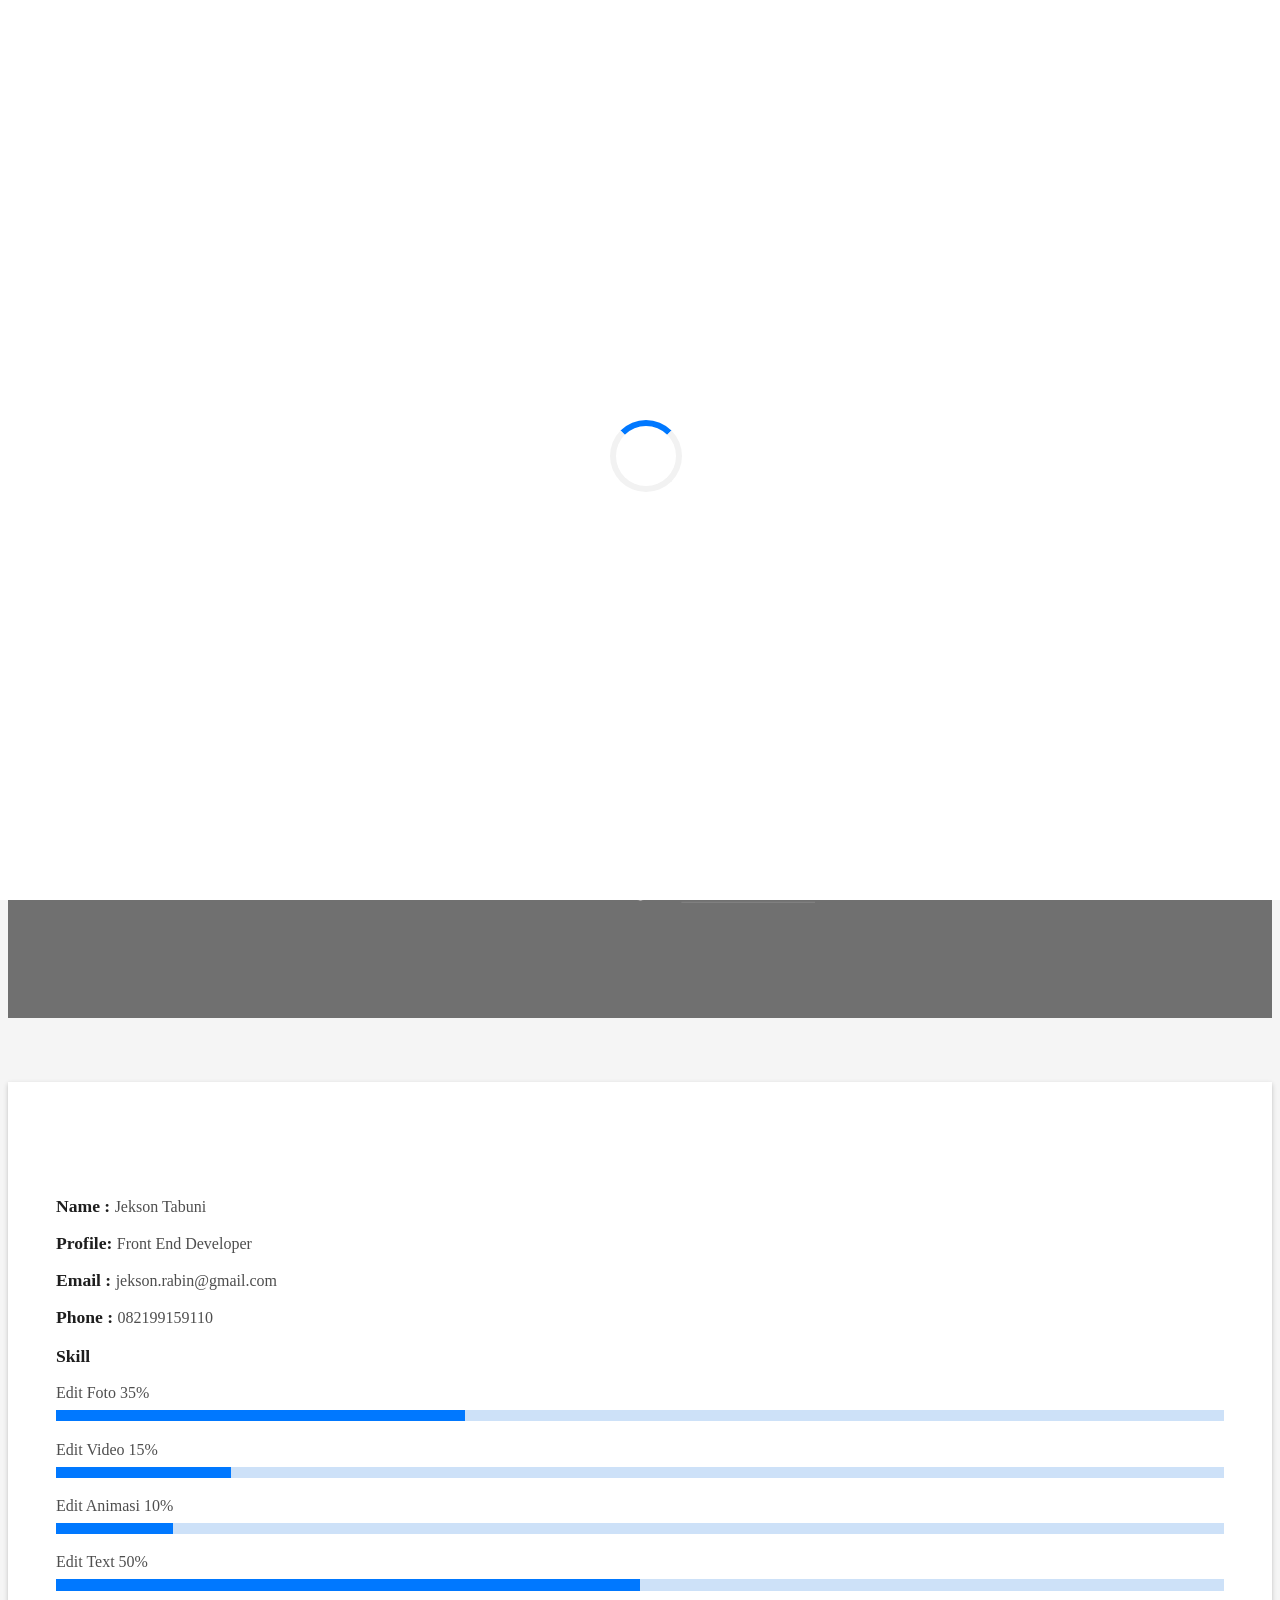
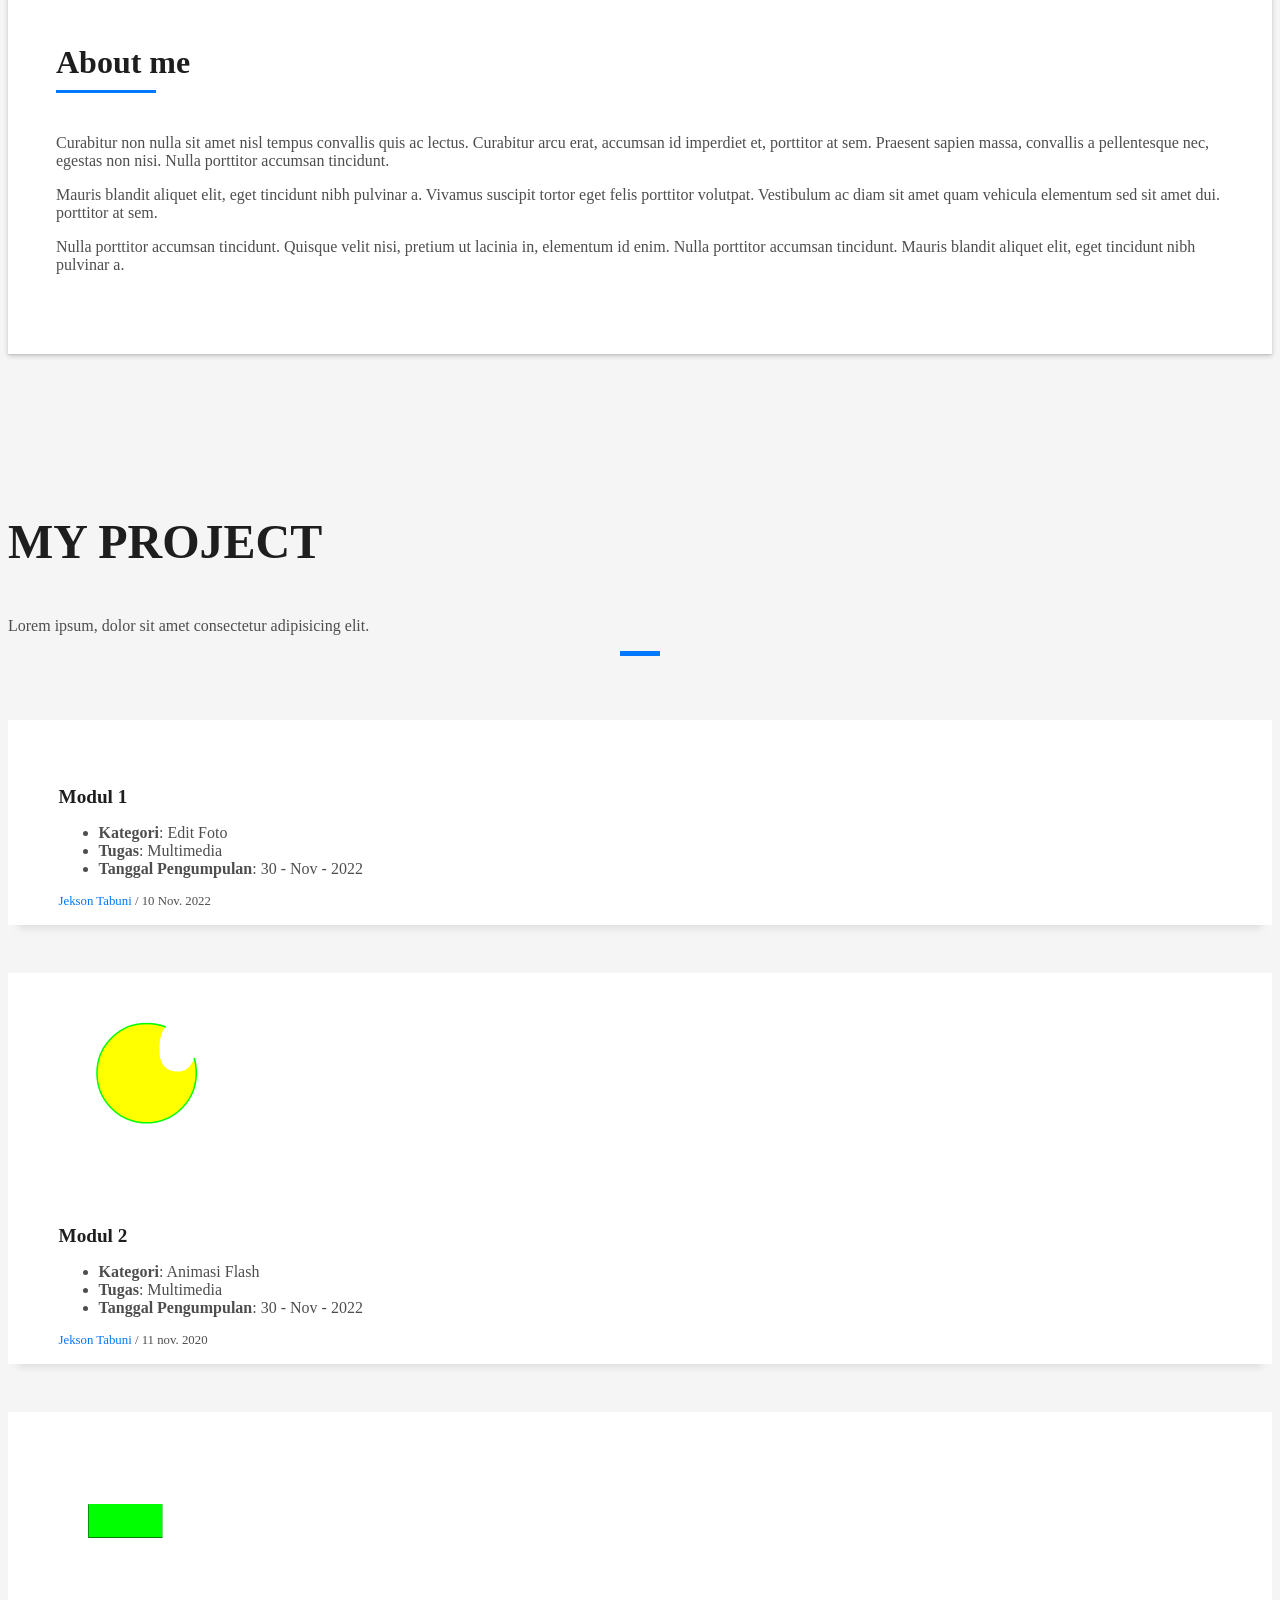
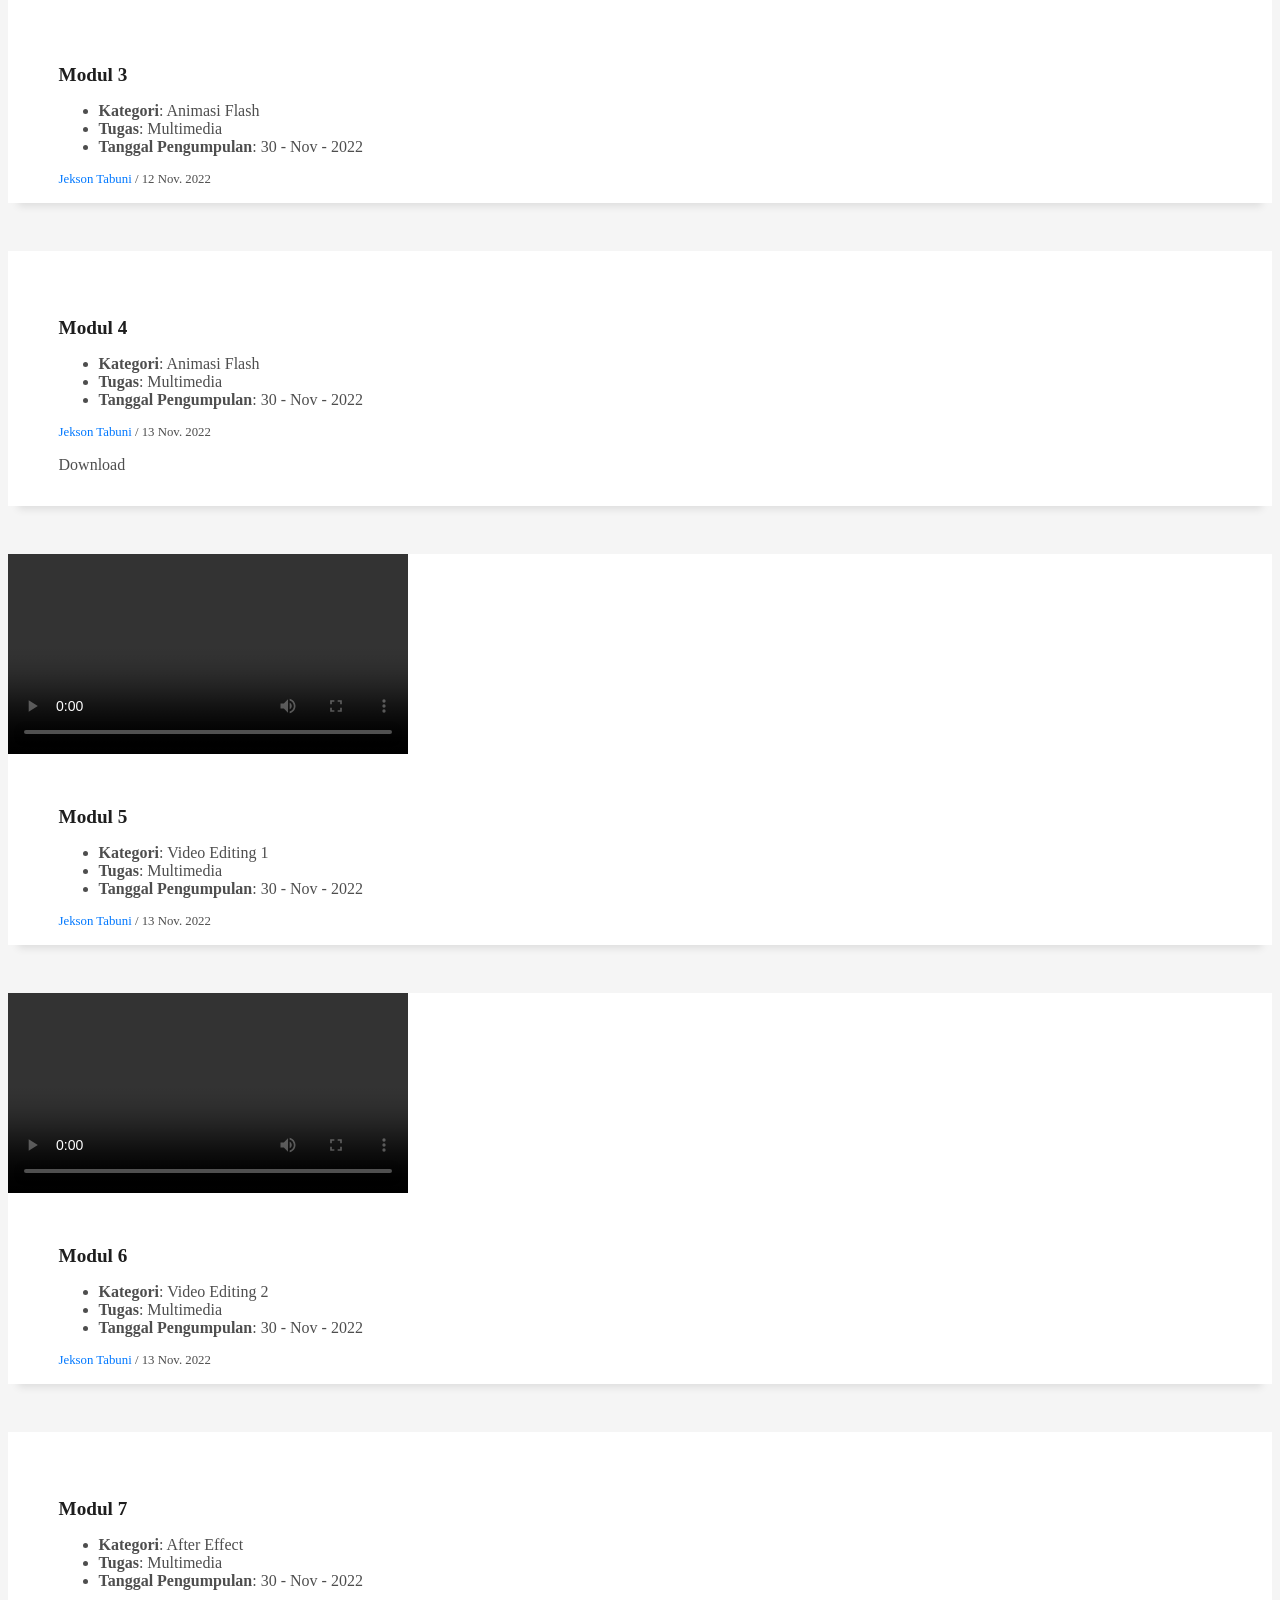
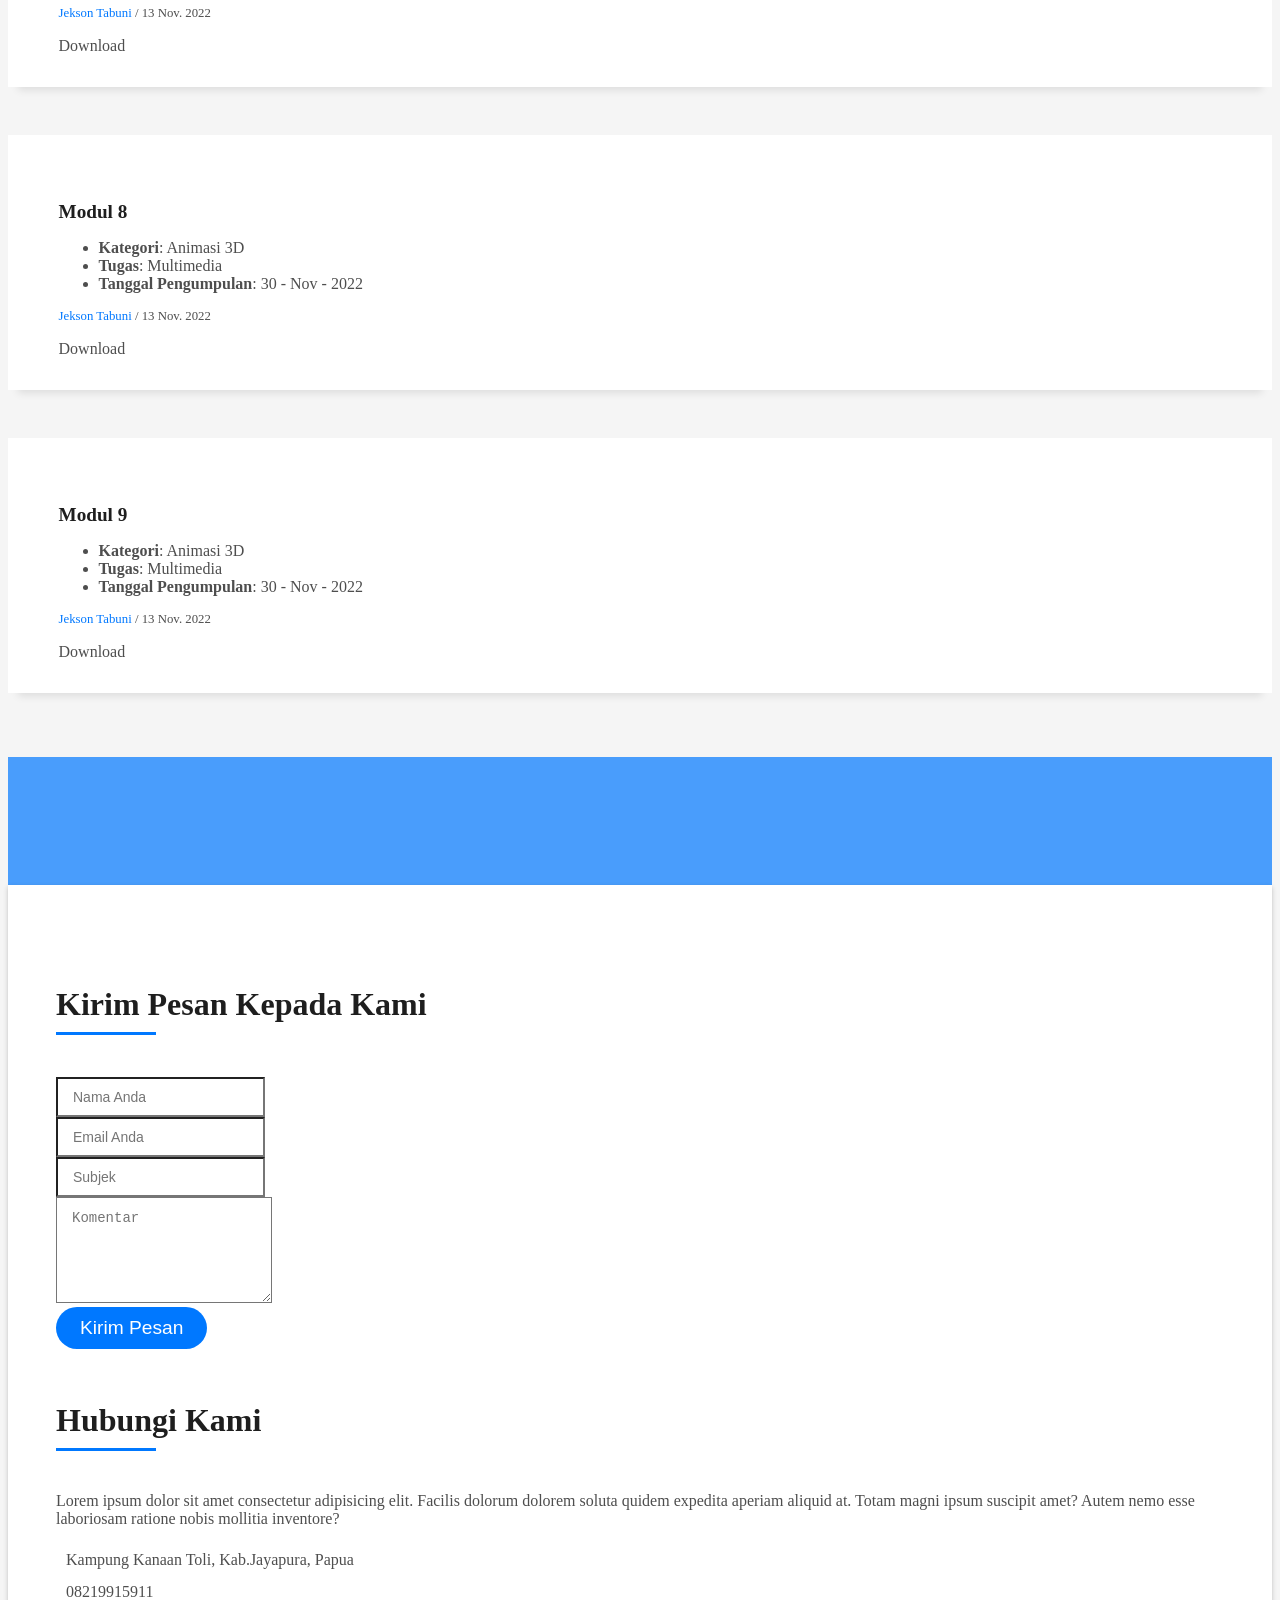
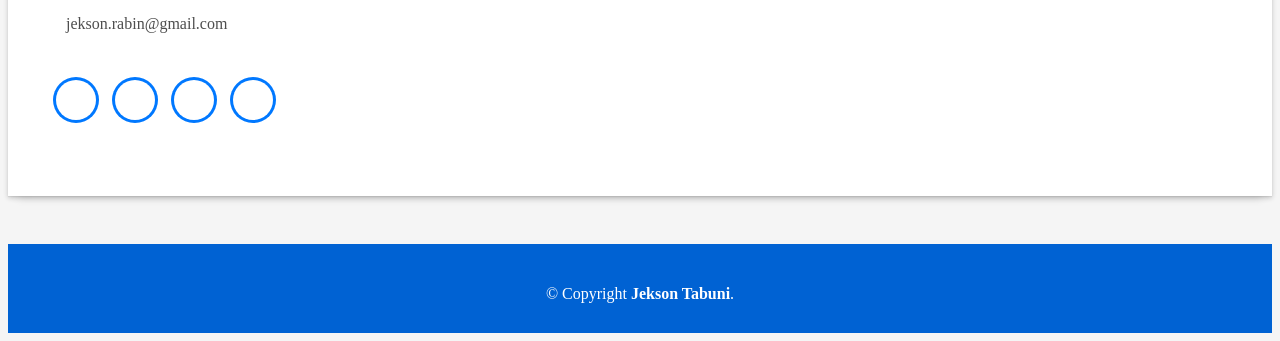
==== index.html @ 36b80992 "Add files via upload" ====
<!DOCTYPE html>
<html lang="en">

<head>
    <meta charset="utf-8">
    <meta content="width=device-width, initial-scale=1.0" name="viewport">

    <title>Jek Portfolio</title>
    <meta content="" name="description">
    <meta content="" name="keywords">

    <!-- Favicons -->
    <link href="assets/img/sa.jpg" rel="icon">
    <link href="assets/img/apple-touch-icon.png" rel="apple-touch-icon">

    <!-- Vendor CSS Files -->
    <link href="assets/vendor/bootstrap/css/bootstrap.min.css" rel="stylesheet">
    <link href="assets/vendor/bootstrap-icons/bootstrap-icons.css" rel="stylesheet">
    <link href="assets/vendor/glightbox/css/glightbox.min.css" rel="stylesheet">
    <link href="assets/vendor/swiper/swiper-bundle.min.css" rel="stylesheet">

    <!-- Template Main CSS File -->
    <link href="assets/css/style.css" rel="stylesheet">

</head>

<body>

    <!-- ======= Header ======= -->
    <header id="header" class="fixed-top">
        <div class="container d-flex align-items-center justify-content-between">

            <h1 class="logo">
                <a href="index.html"><b>Jekson Tabuni</b></a>
            </h1>

            <nav id="navbar" class="navbar">
                <ul>
                    <li><a class="nav-link scrollto active" href="#hero">Home</a></li>
                    <li><a class="nav-link scrollto" href="#about">About</a></li>
                    <!-- <li><a class="nav-link scrollto" href="#services">Services</a></li> -->
                    <li><a class="nav-link scrollto " href="#work">My Project</a></li>
                    <!-- <li><a class="nav-link scrollto " href="#blog">Blog</a></li> -->
                    <li><a class="nav-link scrollto" href="#contact">Contact</a></li>
                </ul>
                <i class="bi bi-list mobile-nav-toggle"></i>
            </nav>
            <!-- .navbar -->

        </div>
    </header>
    <!-- ======= Hero Section ======= -->
    <div id="hero" class="hero route bg-image" style="background-image: url(assets/img/profil.jpg)">
        <div class="overlay-itro"></div>
        <div class="hero-content display-table">
            <div class="table-cell">
                <div class="container">
                    <div class="row">
                        <!-- <div class="grid text-center"> -->
                        <div class="col">
                            <h5 class="hero-title mb-4">I'm Jekson Tabuni</h5>
                            <p class="hero-subtitle"><span class="typed" data-typed-items="Web Developer, USTJ Student, Informatics Engineering, Freelancer"></span></p>
                        </div>
                        <div class="col">
                            <img src="assets/img/a.png" width="350px" height="350px" class="img-fluid" />
                        </div>
                    </div>
                </div>
            </div>
        </div>
    </div>
    </div>
    <!-- End Hero Section -->

    <main id="main">

        <!-- ======= About Section ======= -->
        <section id="about" class="about-mf sect-pt4 route">
            <div class="container">
                <div class="row">
                    <div class="col-sm-12">
                        <div class="box-shadow-full">
                            <div class="row">
                                <div class="col-md-6">
                                    <div class="row">
                                        <div class="col-sm-6 col-md-5">
                                            <div class="about-img">
                                                <img src="assets/img/sah .jpg" class="img-fluid rounded b-shadow-a" alt="">
                                            </div>
                                        </div>
                                        <div class="col-sm-6 col-md-7">
                                            <div class="about-info">
                                                <p><span class="title-s">Name   : </span> <span>Jekson Tabuni</span></p>
                                                <p><span class="title-s">Profile: </span> <span>Front End Developer</span></p>
                                                <p><span class="title-s">Email  : </span> <span>jekson.rabin@gmail.com</span></p>
                                                <p><span class="title-s">Phone  : </span> <span>082199159110</span></p>
                                            </div>
                                        </div>
                                    </div>
                                    <div class="skill-mf">
                                        <p class="title-s">Skill</p>
                                        <span>Edit Foto</span> <span class="pull-right">35%</span>
                                        <div class="progress">
                                            <div class="progress-bar" role="progressbar" style="width: 35%;" aria-valuenow="35" aria-valuemin="0" aria-valuemax="100"></div>
                                        </div>
                                        <span>Edit Video</span> <span class="pull-right">15%</span>
                                        <div class="progress">
                                            <div class="progress-bar" role="progressbar" style="width: 15%" aria-valuenow="15" aria-valuemin="0" aria-valuemax="100"></div>
                                        </div>
                                        <span>Edit Animasi</span> <span class="pull-right">10%</span>
                                        <div class="progress">
                                            <div class="progress-bar" role="progressbar" style="width: 10%" aria-valuenow="10" aria-valuemin="0" aria-valuemax="100"></div>
                                        </div>
                                        <span>Edit Text</span> <span class="pull-right">50%</span>
                                        <div class="progress">
                                            <div class="progress-bar" role="progressbar" style="width: 50%" aria-valuenow="50" aria-valuemin="0" aria-valuemax="100"></div>
                                        </div>
                                    </div>
                                </div>
                                <div class="col-md-6">
                                    <div class="about-me pt-4 pt-md-0">
                                        <div class="title-box-2">
                                            <h5 class="title-left">
                                                About me
                                            </h5>
                                        </div>
                                        <p class="lead">
                                            Curabitur non nulla sit amet nisl tempus convallis quis ac lectus. Curabitur arcu erat, accumsan id imperdiet et, porttitor at sem. Praesent sapien massa, convallis a pellentesque nec, egestas non nisi. Nulla porttitor accumsan tincidunt.
                                        </p>
                                        <p class="lead">
                                            Mauris blandit aliquet elit, eget tincidunt nibh pulvinar a. Vivamus suscipit tortor eget felis porttitor volutpat. Vestibulum ac diam sit amet quam vehicula elementum sed sit amet dui. porttitor at sem.
                                        </p>
                                        <p class="lead">
                                            Nulla porttitor accumsan tincidunt. Quisque velit nisi, pretium ut lacinia in, elementum id enim. Nulla porttitor accumsan tincidunt. Mauris blandit aliquet elit, eget tincidunt nibh pulvinar a.
                                        </p>
                                    </div>
                                </div>
                            </div>
                        </div>
                    </div>
                </div>
            </div>
        </section>
        <!-- End About Section -->

        <!-- ======= My Project ======= -->
        <section id="work" class="portfolio-mf sect-pt4 route">
            <div class="container">
                <div class="row">
                    <div class="col-sm-12">
                        <div class="title-box text-center">
                            <h3 class="title-a">
                                My Project
                            </h3>
                            <p class="subtitle-a">
                                Lorem ipsum, dolor sit amet consectetur adipisicing elit.
                            </p>
                            <div class="line-mf"></div>
                        </div>
                    </div>
                </div>
                <div class="row">

                    <!-- Modul 1 -->
                    <div class="col-md-4">
                        <div class="work-box">
                            <a href="assets/img/Modul1c.jpg" data-gallery="portfolioGallery" class="portfolio-lightbox">
                                <div class="work-img">
                                    <img src="assets/img/Modul1c.jpg" alt="" class="img-fluid" style="height: 200px;">
                                </div>
                            </a>
                            <div class="work-content">
                                <div class="row">
                                    <div class="col-sm-8">
                                        <h2 class="w-title">Modul 1</h2>
                                        <ul>
                                            <li><strong>Kategori</strong>: Edit Foto</li>
                                            <li><strong>Tugas</strong>: Multimedia</li>
                                            <li><strong>Tanggal Pengumpulan</strong>: 30 - Nov - 2022</li>
                                        </ul>
                                        <div class="w-more">
                                            <span class="w-ctegory">Jekson Tabuni</span> / <span class="w-date">10 Nov. 2022</span>
                                        </div>
                                    </div>
                                    <div class="col-sm-4">
                                        <div class="w-like">
                                            <a href="Modul1.html"> <span class="bi bi-plus-circle"></span></a>
                                        </div>
                                    </div>
                                </div>
                            </div>
                        </div>
                    </div>
                    <!-- Modul 2 -->
                    <div class="col-md-4">
                        <div class="work-box">
                            <a href="assets/img/2.1.gif" data-gallery="portfolioGallery" class="portfolio-lightbox">
                                <div class="work-img">
                                    <img src="assets/img/2.1.gif" alt="" class="img-fluid" style="height: 200px;">
                                </div>
                            </a>
                            <div class="work-content">
                                <div class="row">
                                    <div class="col-sm-8">
                                        <h2 class="w-title">Modul 2</h2>
                                        <ul>
                                            <li><strong>Kategori</strong>: Animasi Flash</li>
                                            <li><strong>Tugas</strong>: Multimedia</li>
                                            <li><strong>Tanggal Pengumpulan</strong>: 30 - Nov - 2022</li>
                                        </ul>
                                        <div class="w-more">
                                            <span class="w-ctegory">Jekson Tabuni</span> / <span class="w-date">11 nov. 2020</span>
                                        </div>
                                    </div>
                                    <div class="col-sm-4">
                                        <div class="w-like">
                                            <a href="Modul2.html"> <span class="bi bi-plus-circle"></span></a>
                                        </div>
                                    </div>
                                </div>
                            </div>
                        </div>
                    </div>
                    <!-- Modul 3 -->
                    <div class="col-md-4">
                        <div class="work-box">
                            <a href="assets/img/3.3.gif" data-gallery="portfolioGallery" class="portfolio-lightbox">
                                <div class="work-img">
                                    <img src="assets/img/3.3.gif" alt="" class="img-fluid" style="height: 200px;">
                                </div>
                            </a>
                            <div class="work-content">
                                <div class="row">
                                    <div class="col-sm-8">
                                        <h2 class="w-title">Modul 3</h2>
                                        <ul>
                                            <li><strong>Kategori</strong>: Animasi Flash</li>
                                            <li><strong>Tugas</strong>: Multimedia</li>
                                            <li><strong>Tanggal Pengumpulan</strong>: 30 - Nov - 2022</li>
                                        </ul>
                                        <div class="w-more">
                                            <span class="w-ctegory">Jekson Tabuni</span> / <span class="w-date">12 Nov. 2022</span>
                                        </div>
                                    </div>
                                    <div class="col-sm-4">
                                        <div class="w-like">
                                            <a href="Modul3.html"> <span class="bi bi-plus-circle"></span></a>
                                        </div>
                                    </div>
                                </div>
                            </div>
                        </div>
                    </div>
                    <!-- Modul 4 -->
                    <div class="col-md-4">
                        <div class="work-box">
                            <a href="assets/img/modul4.PNG" data-gallery="portfolioGallery" class="portfolio-lightbox">
                                <div class="work-img">
                                    <img src="assets/img/modul4.PNG" alt="" class="img-fluid mx-auto d-block" style="height: 200px;">
                                </div>
                            </a>
                            <div class="work-content">
                                <div class="row">
                                    <div class="col-sm-8">
                                        <h2 class="w-title">Modul 4</h2>
                                        <ul>
                                            <li><strong>Kategori</strong>: Animasi Flash</li>
                                            <li><strong>Tugas</strong>: Multimedia</li>
                                            <li><strong>Tanggal Pengumpulan</strong>: 30 - Nov - 2022</li>
                                        </ul>
                                        <div class="w-more">
                                            <span class="w-ctegory">Jekson Tabuni</span> / <span class="w-date">13 Nov. 2022</span>
                                        </div>
                                    </div>
                                    <div class="col-sm-4">
                                        <div class="w-like">
                                            <a href="assets/tugas/Modul 4.rar"> <span class="bi bi-arrow-down-circle"></span></a>
                                        </div>
                                        <p class="text-end text-danger">Download</p>
                                    </div>
                                </div>
                            </div>
                        </div>
                    </div>
                    <!-- Modul 5 -->
                    <div class="col-md-4">
                        <div class="work-box">
                            <video controls height="200px">
                                <source src="assets/img/5.mp4"  type="video/webm" style="height: 200px;"/>
                                Browsermu tidak mendukung tag ini, upgrade donk!
                              </video>
                            <div class="work-content">
                                <div class="row">
                                    <div class="col-sm-8">
                                        <h2 class="w-title">Modul 5</h2>
                                        <ul>
                                            <li><strong>Kategori</strong>: Video Editing 1</li>
                                            <li><strong>Tugas</strong>: Multimedia</li>
                                            <li><strong>Tanggal Pengumpulan</strong>: 30 - Nov - 2022</li>
                                        </ul>
                                        <div class="w-more">
                                            <span class="w-ctegory">Jekson Tabuni</span> / <span class="w-date">13 Nov. 2022</span>
                                        </div>
                                    </div>
                                </div>
                            </div>
                        </div>
                    </div>
                    <!-- Modul 6 -->
                    <div class="col-md-4">
                        <div class="work-box">
                            <video controls height="200px">
                                <source src="assets/img/modul.mp4"  type="video/webm" style="height: 200px;"/>
                                Browsermu tidak mendukung tag ini, upgrade donk!
                              </video>
                            <div class="work-content">
                                <div class="row">
                                    <div class="col-sm-8">
                                        <h2 class="w-title">Modul 6</h2>
                                        <ul>
                                            <li><strong>Kategori</strong>: Video Editing 2</li>
                                            <li><strong>Tugas</strong>: Multimedia</li>
                                            <li><strong>Tanggal Pengumpulan</strong>: 30 - Nov - 2022</li>
                                        </ul>
                                        <div class="w-more">
                                            <span class="w-ctegory">Jekson Tabuni</span> / <span class="w-date">13 Nov. 2022</span>
                                        </div>
                                    </div>
                                </div>
                            </div>
                        </div>
                    </div>
                    <!-- Modul 7 -->
                    <div class="col-md-4">
                        <div class="work-box">
                            <a href="assets/img/modul7.PNG" data-gallery="portfolioGallery" class="portfolio-lightbox">
                                <div class="work-img">
                                    <img src="assets/img/modul7.PNG" alt="" class="img-fluid mx-auto d-block" style="height: 200px;">
                                </div>
                            </a>
                            <div class="work-content">
                                <div class="row">
                                    <div class="col-sm-8">
                                        <h2 class="w-title">Modul 7</h2>
                                        <ul>
                                            <li><strong>Kategori</strong>: After Effect</li>
                                            <li><strong>Tugas</strong>: Multimedia</li>
                                            <li><strong>Tanggal Pengumpulan</strong>: 30 - Nov - 2022</li>
                                        </ul>
                                        <div class="w-more">
                                            <span class="w-ctegory">Jekson Tabuni</span> / <span class="w-date">13 Nov. 2022</span>
                                        </div>
                                    </div>
                                    <div class="col-sm-4">
                                        <div class="w-like">
                                            <a href="assets/tugas/Modul 7.rar"> <span class="bi bi-arrow-down-circle"></span></a>
                                        </div>
                                        <p class="text-end text-danger">Download</p>
                                    </div>
                                </div>
                            </div>
                        </div>
                    </div>
                    <!-- Modul 8 -->
                    <div class="col-md-4">
                        <div class="work-box">
                            <a href="assets/img/modul9.png" data-gallery="portfolioGallery" class="portfolio-lightbox">
                                <div class="work-img">
                                    <img src="assets/img/modul9.png" alt="" class="img-fluid" style="height: 200px;">
                                </div>
                            </a>
                            <div class="work-content">
                                <div class="row">
                                    <div class="col-sm-8">
                                        <h2 class="w-title">Modul 8</h2>
                                        <ul>
                                            <li><strong>Kategori</strong>: Animasi 3D</li>
                                            <li><strong>Tugas</strong>: Multimedia</li>
                                            <li><strong>Tanggal Pengumpulan</strong>: 30 - Nov - 2022</li>
                                        </ul>
                                        <div class="w-more">
                                            <span class="w-ctegory">Jekson Tabuni</span> / <span class="w-date">13 Nov. 2022</span>
                                        </div>
                                    </div>
                                    <div class="col-sm-4">
                                        <div class="w-like">
                                            <a href="assets/tugas/Modul 8.rar"> <span class="bi bi-arrow-down-circle"></span></a>
                                        </div>
                                        <p class="text-end text-danger">Download</p>
                                    </div>
                                </div>
                            </div>
                        </div>
                    </div>
                    <!-- Modul 9 -->
                    <div class="col-md-4">
                        <div class="work-box">
                            <a href="assets/img/modul99.png" data-gallery="portfolioGallery" class="portfolio-lightbox">
                                <div class="work-img">
                                    <img src="assets/img/modul99.png" alt="" class="img-fluid" style="height: 200px;">
                                </div>
                            </a>
                            <div class="work-content">
                                <div class="row">
                                    <div class="col-sm-8">
                                        <h2 class="w-title">Modul 9</h2>
                                        <ul>
                                            <li><strong>Kategori</strong>: Animasi 3D</li>
                                            <li><strong>Tugas</strong>: Multimedia</li>
                                            <li><strong>Tanggal Pengumpulan</strong>: 30 - Nov - 2022</li>
                                        </ul>
                                        <div class="w-more">
                                            <span class="w-ctegory">Jekson Tabuni</span> / <span class="w-date">13 Nov. 2022</span>
                                        </div>
                                    </div>
                                    <div class="col-sm-4">
                                        <div class="w-like">
                                            <a href="assets/tugas/Modul 9.rar"> <span class="bi bi-arrow-down-circle"></span></a>
                                        </div>
                                        <p class="text-end text-danger">Download</p>
                                    </div>
                                </div>
                            </div>
                        </div>
                    </div>


                </div>
            </div>
        </section>
        <!-- End My Project -->

        <!-- ======= Contact Section ======= -->
        <section id="contact" class="paralax-mf footer-paralax bg-image sect-mt4 route" style="background-image: url(assets/img/overlay-bg.jpg)">
            <div class="overlay-mf"></div>
            <div class="container">
                <div class="row">
                    <div class="col-sm-12">
                        <div class="contact-mf">
                            <div id="contact" class="box-shadow-full">
                                <div class="row">
                                    <div class="col-md-6">
                                        <div class="title-box-2">
                                            <h5 class="title-left">
                                                Kirim Pesan Kepada Kami
                                            </h5>
                                        </div>
                                        <div>
                                            <form action="forms/contact.php" method="post" role="form" class="php-email-form">
                                                <div class="row">
                                                    <div class="col-md-12 mb-3">
                                                        <div class="form-group">
                                                            <input type="text" name="name" class="form-control" id="name" placeholder="Nama Anda" required>
                                                        </div>
                                                    </div>
                                                    <div class="col-md-12 mb-3">
                                                        <div class="form-group">
                                                            <input type="email" class="form-control" name="email" id="email" placeholder="Email Anda" required>
                                                        </div>
                                                    </div>
                                                    <div class="col-md-12 mb-3">
                                                        <div class="form-group">
                                                            <input type="text" class="form-control" name="subject" id="subject" placeholder="Subjek" required>
                                                        </div>
                                                    </div>
                                                    <div class="col-md-12">
                                                        <div class="form-group">
                                                            <textarea class="form-control" name="message" rows="5" placeholder="Komentar" required></textarea>
                                                        </div>
                                                    </div>
                                                    <div class="col-md-12 text-center my-3">
                                                        <div class="loading">Loading</div>
                                                        <div class="error-message"></div>
                                                        <div class="sent-message">Your message has been sent. Thank you!</div>
                                                    </div>
                                                    <div class="col-md-12 text-center">
                                                        <button type="submit" class="button button-a button-big button-rouded">Kirim Pesan</button>
                                                    </div>
                                                </div>
                                            </form>
                                        </div>
                                    </div>
                                    <div class="col-md-6">
                                        <div class="title-box-2 pt-4 pt-md-0">
                                            <h5 class="title-left">
                                                Hubungi Kami
                                            </h5>
                                        </div>
                                        <div class="more-info">
                                            <p class="lead">
                                                Lorem ipsum dolor sit amet consectetur adipisicing elit. Facilis dolorum dolorem soluta quidem expedita aperiam aliquid at. Totam magni ipsum suscipit amet? Autem nemo esse laboriosam ratione nobis mollitia inventore?
                                            </p>
                                            <ul class="list-ico">
                                                <li><span class="bi bi-geo-alt"></span> Kampung Kanaan Toli, Kab.Jayapura, Papua</li>
                                                <li><span class="bi bi-phone"></span> 08219915911</li>
                                                <li><span class="bi bi-envelope"></span> jekson.rabin@gmail.com</li>
                                            </ul>
                                        </div>
                                        <div class="socials">
                                            <ul>
                                                <li><a href=""><span class="ico-circle"><i class="bi bi-facebook"></i></span></a></li>
                                                <li><a href=""><span class="ico-circle"><i class="bi bi-instagram"></i></span></a></li>
                                                <li><a href=""><span class="ico-circle"><i class="bi bi-twitter"></i></span></a></li>
                                                <li><a href=""><span class="ico-circle"><i class="bi bi-linkedin"></i></span></a></li>
                                            </ul>
                                        </div>
                                    </div>
                                </div>
                            </div>
                        </div>
                    </div>
                </div>
            </div>
        </section>
        <!-- End Contact Section -->

    </main>
    <!-- End #main -->

    <!-- ======= Footer ======= -->
    <footer>
        <div class="container">
            <div class="row">
                <div class="col-sm-12">
                    <div class="copyright-box">
                        <p class="copyright">&copy; Copyright <strong>Jekson Tabuni</strong>.</p>
                    </div>
                </div>
            </div>
        </div>
    </footer>
    <!-- End  Footer -->

    <div id="preloader"></div>
    <a href="#" class="back-to-top d-flex align-items-center justify-content-center"><i class="bi bi-arrow-up-short"></i></a>

    <!-- Vendor JS Files -->
    <script src="assets/vendor/purecounter/purecounter_vanilla.js"></script>
    <script src="assets/vendor/bootstrap/js/bootstrap.bundle.min.js"></script>
    <script src="assets/vendor/glightbox/js/glightbox.min.js"></script>
    <script src="assets/vendor/swiper/swiper-bundle.min.js"></script>
    <script src="assets/vendor/typed.js/typed.min.js"></script>
    <script src="assets/vendor/php-email-form/validate.js"></script>

    <!-- Template Main JS File -->
    <script src="assets/js/main.js"></script>

</body>

</html>
---- assets/css/style.css ----
body {
    background-color: #f5f5f5;
    color: #4e4e4e;
}

h1,
h2,
h3,
h4,
h5,
h6 {
    color: #1e1e1e;
}

a {
    color: #1e1e1e;
    text-decoration: none;
    transition: all 0.5s ease-in-out;
}

a:hover {
    color: #0078ff;
    text-decoration: none;
    transition: all 0.5s ease-in-out;
}

.p-r {
    position: relative;
}

.color-a {
    text-decoration: none;
    color: #0078ff;
}

.color-d {
    color: #f5f5f5;
}

.color-text-a {
    text-decoration: none;
    color: #4e4e4e;
}

.box-shadow,
.card-blog,
.work-box,
.service-box,
.paralax-mf {
    box-shadow: 0 13px 8px -10px rgba(0, 0, 0, 0.1);
}

.box-shadow-a,
.button:hover {
    text-decoration: none;
    box-shadow: 0 0 0 4px #cde1f8;
}

.display-5 {
    font-size: 2.5rem;
    font-weight: 300;
    line-height: 1.1;
}

.display-6 {
    font-size: 2rem;
    font-weight: 300;
    line-height: 1.1;
}

.avatar {
    width: 32px;
    height: 32px;
    margin-right: 4px;
    overflow: hidden;
}

.bg-image {
    background-repeat: no-repeat;
    background-attachment: fixed;
    background-size: cover;
    background-position: center center;
}

@media (max-width: 1024px) {
    .bg-image {
        background-attachment: scroll;
    }
}

.overlay-mf {
    background-color: #0078ff;
}

.overlay-mf {
    position: absolute;
    top: 0;
    left: 0px;
    padding: 0;
    height: 100%;
    width: 100%;
    opacity: 0.7;
}

.paralax-mf {
    position: relative;
    padding: 8rem 0;
}

.display-table {
    width: 100%;
    height: 100%;
    display: table;
}

.table-cell {
    display: table-cell;
    vertical-align: middle;
}


/*--/ Sections /--*/

.sect-4 {
    padding: 4rem 0;
}

.sect-pt4 {
    padding-top: 4rem;
}

.sect-mt4 {
    margin-top: 4rem;
}


/*--/ Title s /--*/

.title-s {
    font-weight: 600;
    color: #1e1e1e;
    font-size: 1.1rem;
}


/*--/ Title A /--*/

.title-box {
    margin-bottom: 4rem;
}

.title-a {
    text-decoration: none;
    font-size: 3rem;
    font-weight: bold;
    text-transform: uppercase;
}

.subtitle-a {
    text-decoration: none;
    color: #4e4e4e;
}

.line-mf {
    width: 40px;
    height: 5px;
    background-color: #0078ff;
    margin: 0 auto;
}


/*--/ Title Left /--*/

.title-box-2 {
    margin-bottom: 3rem;
}

.title-left {
    font-size: 2rem;
    position: relative;
}

.title-left:before {
    content: "";
    position: absolute;
    height: 3px;
    background-color: #0078ff;
    width: 100px;
    bottom: -12px;
}


/*------/ Box /------*/

.box-pl2 {
    padding-left: 2rem;
}

.box-shadow-full {
    padding: 3rem 1.25rem;
    position: relative;
    background-color: #fff;
    margin-bottom: 3rem;
    z-index: 2;
    box-shadow: 0 1px 1px 0 rgba(0, 0, 0, 0.06), 0 2px 5px 0 rgba(0, 0, 0, 0.2);
}

@media (min-width: 768px) {
    .box-shadow-full {
        padding: 3rem;
    }
}


/*------/ Socials /------*/

.socials {
    padding: 1.5rem 0;
}

.socials ul li {
    display: inline-block;
}

.socials .ico-circle {
    height: 40px;
    width: 40px;
    font-size: 1.2rem;
    border-radius: 50%;
    line-height: 1.6;
    margin: 0 15px 0 0;
    box-shadow: 0 0 0 3px #0078ff;
    transition: all 500ms ease;
}

.socials .ico-circle:hover {
    background-color: #0078ff;
    color: #fff;
    box-shadow: 0 0 0 3px #cde1f8;
    transition: all 500ms ease;
}


/*------/ Ul resect /------*/

.ul-resect,
.widget-tags ul,
.widget-sidebar .list-sidebar,
.box-comments .list-comments,
.blog-wrapper .post-meta ul,
.list-ico,
.socials ul {
    list-style: none;
    padding-left: 0;
    margin-bottom: 0;
}

.list-ico {
    line-height: 2;
}

.list-ico span {
    color: #0078ff;
    margin-right: 10px;
}


/*------/ Ico Circle /------*/

.ico-circle {
    height: 100px;
    width: 100px;
    font-size: 2rem;
    border-radius: 50%;
    line-height: 1.55;
    margin: 0 auto;
    text-align: center;
    box-shadow: 0 0 0 10px #0078ff;
    display: block;
}


/*------/ Owl Carousel /------*/

.owl-theme .owl-dots {
    text-align: center;
    margin-top: 18px;
}

.owl-theme .owl-dots .owl-dot {
    display: inline-block;
}

.owl-theme .owl-dots .owl-dot span {
    width: 18px;
    height: 7px;
    margin: 5px 5px;
    background: #cde1f8;
    border: 0px solid #cde1f8;
    display: block;
    transition: all 0.6s ease-in-out;
    cursor: pointer;
}

.owl-theme .owl-dots .owl-dot:hover span {
    background-color: #cde1f8;
}

.owl-theme .owl-dots .owl-dot.active span {
    background-color: #1B1B1B;
    width: 25px;
}


/*--/ Scrolltop s /--*/

.scrolltop-mf {
    position: relative;
    display: none;
}

.scrolltop-mf span {
    z-index: 999;
    position: fixed;
    width: 42px;
    height: 42px;
    background-color: #0078ff;
    opacity: 0.7;
    font-size: 1.6rem;
    line-height: 1.5;
    text-align: center;
    color: #fff;
    top: auto;
    left: auto;
    right: 30px;
    bottom: 50px;
    cursor: pointer;
    border-radius: 50%;
}


/*--------------------------------------------------------------
# Back to top button
--------------------------------------------------------------*/

.back-to-top {
    position: fixed;
    visibility: hidden;
    opacity: 0;
    right: 15px;
    bottom: 15px;
    z-index: 996;
    background: #0078ff;
    width: 40px;
    height: 40px;
    border-radius: 50px;
    transition: all 0.4s;
}

.back-to-top i {
    font-size: 28px;
    color: #fff;
    line-height: 0;
}

.back-to-top:hover {
    background: #298eff;
    color: #fff;
}

.back-to-top.active {
    visibility: visible;
    opacity: 1;
}


/*------/ Prelaoder /------*/

#preloader {
    position: fixed;
    top: 0;
    left: 0;
    right: 0;
    bottom: 0;
    z-index: 9999;
    overflow: hidden;
    background: #fff;
}

#preloader:before {
    content: "";
    position: fixed;
    top: calc(50% - 30px);
    left: calc(50% - 30px);
    border: 6px solid #f2f2f2;
    border-top: 6px solid #0078ff;
    border-radius: 50%;
    width: 60px;
    height: 60px;
    -webkit-animation: animate-preloader 1s linear infinite;
    animation: animate-preloader 1s linear infinite;
}

@-webkit-keyframes animate-preloader {
    0% {
        transform: rotate(0deg);
    }
    100% {
        transform: rotate(360deg);
    }
}

@keyframes animate-preloader {
    0% {
        transform: rotate(0deg);
    }
    100% {
        transform: rotate(360deg);
    }
}


/*------/ Button /------*/

.button {
    display: inline-block;
    padding: 0.3rem 0.6rem;
    text-align: center;
    vertical-align: middle;
    -webkit-user-select: none;
    -moz-user-select: none;
    user-select: none;
    font-size: 1rem;
    border-radius: 0.3rem;
    border: 1px solid transparent;
    transition: all 500ms ease;
    cursor: pointer;
}

.button:focus {
    outline: 0;
}

.button:hover {
    background-color: #0062d3;
    color: #fff;
    transition: all 500ms ease;
}

.button-a {
    text-decoration: none;
    background-color: #0078ff;
    color: #fff;
    border-color: #cde1f8;
}

.button-big {
    padding: 0.9rem 2.3rem;
    font-size: 1.2rem;
}

.button-rouded {
    border-radius: 5rem;
}

.btn-lg {
    padding: 0.5rem 1rem;
    font-size: 1.25rem;
    line-height: 1.5;
    border-radius: 0.3rem;
}


/*--------------------------------------------------------------
# Header
--------------------------------------------------------------*/

#header {
    transition: all 0.5s;
    z-index: 997;
    padding: 20px 0;
}

#header .logo {
    font-size: 28px;
    margin: 0;
    padding: 0;
    font-weight: 600;
    letter-spacing: 1px;
}

#header .logo a {
    color: #fff;
}

#header .logo img {
    max-height: 40px;
}

#header.header-scrolled {
    background: rgba(0, 0, 0, 0.9);
    padding: 12px 0;
}


/*--------------------------------------------------------------
# Navigation Menu
--------------------------------------------------------------*/


/**
* Desktop Navigation 
*/

.navbar {
    padding: 0;
}

.navbar ul {
    margin: 0;
    padding: 0;
    display: flex;
    list-style: none;
    align-items: center;
}

.navbar li {
    position: relative;
}

.navbar>ul>li {
    white-space: nowrap;
    padding: 10px 0 10px 30px;
}

.navbar a,
.navbar a:focus {
    display: flex;
    align-items: center;
    justify-content: space-between;
    color: #fff;
    font-size: 16px;
    font-weight: 600;
    padding: 0;
    white-space: nowrap;
    transition: 0.3s;
    letter-spacing: 0.4px;
    position: relative;
    text-transform: uppercase;
}

.navbar a i,
.navbar a:focus i {
    font-size: 12px;
    line-height: 0;
    margin-left: 5px;
}

.navbar>ul>li>a:before {
    content: "";
    position: absolute;
    width: 100%;
    height: 2px;
    bottom: -6px;
    left: 0;
    width: 0;
    background-color: #fff;
    visibility: hidden;
    transition: all 0.3s ease-in-out 0s;
}

.navbar a:hover:before,
.navbar li:hover>a:before,
.navbar .active:before {
    visibility: visible;
    width: 80%;
}

.navbar a:hover,
.navbar .active,
.navbar .active:focus,
.navbar li:hover>a {
    color: #fff;
}

.navbar .dropdown ul {
    display: block;
    position: absolute;
    left: 30px;
    top: calc(100% + 30px);
    margin: 0;
    padding: 10px 0;
    z-index: 99;
    opacity: 0;
    visibility: hidden;
    background: #fff;
    box-shadow: 0px 0px 30px rgba(127, 137, 161, 0.25);
    transition: 0.3s;
}

.navbar .dropdown ul li {
    min-width: 200px;
}

.navbar .dropdown ul a {
    padding: 10px 20px;
    font-size: 14px;
    text-transform: none;
    color: #4e4e4e;
}

.navbar .dropdown ul a i {
    font-size: 12px;
}

.navbar .dropdown ul a:hover,
.navbar .dropdown ul .active:hover,
.navbar .dropdown ul li:hover>a {
    color: #0078ff;
}

.navbar .dropdown:hover>ul {
    opacity: 1;
    top: 100%;
    visibility: visible;
}

.navbar .dropdown .dropdown ul {
    top: 0;
    left: calc(100% - 30px);
    visibility: hidden;
}

.navbar .dropdown .dropdown:hover>ul {
    opacity: 1;
    top: 0;
    left: 100%;
    visibility: visible;
}

@media (max-width: 1366px) {
    .navbar .dropdown .dropdown ul {
        left: -90%;
    }
    .navbar .dropdown .dropdown:hover>ul {
        left: -100%;
    }
}


/**
* Mobile Navigation 
*/

.mobile-nav-toggle {
    color: #fff;
    font-size: 28px;
    cursor: pointer;
    display: none;
    line-height: 0;
    transition: 0.5s;
}

@media (max-width: 991px) {
    .mobile-nav-toggle {
        display: block;
    }
    .navbar ul {
        display: none;
    }
}

.navbar-mobile {
    position: fixed;
    overflow: hidden;
    top: 0;
    right: 0;
    left: 0;
    bottom: 0;
    background: rgba(78, 78, 78, 0.9);
    transition: 0.3s;
    z-index: 999;
}

.navbar-mobile .mobile-nav-toggle {
    position: absolute;
    top: 15px;
    right: 15px;
}

.navbar-mobile ul {
    display: block;
    position: absolute;
    top: 55px;
    right: 15px;
    bottom: 15px;
    left: 15px;
    padding: 10px 0;
    background-color: #fff;
    overflow-y: auto;
    transition: 0.3s;
}

.navbar-mobile>ul>li {
    padding: 0;
}

.navbar-mobile a:hover:before,
.navbar-mobile li:hover>a:before,
.navbar-mobile .active:before {
    visibility: hidden;
}

.navbar-mobile a,
.navbar-mobile a:focus {
    padding: 10px 20px;
    font-size: 15px;
    color: #4e4e4e;
}

.navbar-mobile a:hover,
.navbar-mobile .active,
.navbar-mobile li:hover>a {
    color: #0078ff;
}

.navbar-mobile .getstarted,
.navbar-mobile .getstarted:focus {
    margin: 15px;
}

.navbar-mobile .dropdown ul {
    position: static;
    display: none;
    margin: 10px 20px;
    padding: 10px 0;
    z-index: 99;
    opacity: 1;
    visibility: visible;
    background: #fff;
    box-shadow: 0px 0px 30px rgba(127, 137, 161, 0.25);
}

.navbar-mobile .dropdown ul li {
    min-width: 200px;
}

.navbar-mobile .dropdown ul a {
    padding: 10px 20px;
}

.navbar-mobile .dropdown ul a i {
    font-size: 12px;
}

.navbar-mobile .dropdown ul a:hover,
.navbar-mobile .dropdown ul .active:hover,
.navbar-mobile .dropdown ul li:hover>a {
    color: #0078ff;
}

.navbar-mobile .dropdown>.dropdown-active {
    display: block;
}


/*--------------------------------------------------------------
# Hero Section
--------------------------------------------------------------*/

.hero {
    height: 100vh;
    position: relative;
    color: #fff;
}

.hero .hero-content {
    text-align: center;
    position: absolute;
}

.hero .overlay-itro {
    background-color: rgba(0, 0, 0, 0.6);
    position: absolute;
    top: 0;
    left: 0px;
    padding: 0;
    height: 100%;
    width: 100%;
    opacity: 0.9;
}

.hero .hero-title {
    color: #fff;
    font-weight: 600;
    font-size: 3rem;
}

@media (min-width: 768px) {
    .hero .hero-title {
        font-size: 4.5rem;
    }
}

.hero .hero-subtitle {
    font-size: 1.5rem;
    font-weight: 600;
}

@media (min-width: 768px) {
    .hero .hero-subtitle {
        font-size: 2.5rem;
    }
}

.hero .text-slider-items {
    display: none;
}

.hero-single {
    height: 350px;
}

.hero-single .hero-content {
    margin-top: 30px;
}

.hero-single .hero-title {
    text-transform: uppercase;
    font-size: 3rem;
}

@media (min-width: 768px) {
    .hero-single .hero-title {
        font-size: 3.5rem;
    }
}

.hero-single .breadcrumb {
    background-color: transparent;
    color: #0078ff;
}

.hero-single .breadcrumb .breadcrumb-item:before {
    color: #cde1f8;
}

.hero-single .breadcrumb .breadcrumb-item.active {
    color: #cde1f8;
}

.hero-single .breadcrumb a {
    color: #fff;
}


/*--------------------------------------------------------------
# About
--------------------------------------------------------------*/

.about-mf .box-shadow-full {
    padding-top: 4rem;
    padding-bottom: 4rem;
}

.about-mf .about-img {
    margin-bottom: 2rem;
}

.about-mf .about-img img {
    margin-left: 10px;
}

@media (min-width: 767px) {
    .about-mf .box-pl2 {
        margin-top: 3rem;
        padding-left: 0rem;
    }
}

.skill-mf span {
    color: #4e4e4e;
}

.skill-mf .progress {
    background-color: #cde1f8;
    margin: 0.5rem 0 1.2rem 0;
    border-radius: 0;
    height: 0.7rem;
}

.skill-mf .progress .progress-bar {
    height: 0.7rem;
    background-color: #0078ff;
}


/*--------------------------------------------------------------
# Services
--------------------------------------------------------------*/

.service-box {
    background-color: #fff;
    padding: 2.5rem 1.3rem;
    border-radius: 1rem;
    margin-bottom: 3rem;
    text-align: center;
}

.service-box:hover .ico-circle {
    transition: all 500ms ease;
    color: #fff;
    background-color: #0078ff;
    box-shadow: 0 0 0 10px #cde1f8;
}

.service-box .service-ico {
    margin-bottom: 1rem;
    color: #1e1e1e;
}

.service-box .ico-circle {
    transition: all 500ms ease;
    display: inline-flex;
    align-items: center;
    justify-content: center;
}

.service-box .ico-circle i {
    line-height: 0;
    font-size: 40px;
}

.service-box .s-title {
    font-size: 1.4rem;
    text-transform: uppercase;
    text-align: center;
    padding: 0.4rem 0;
}

.service-box .s-description {
    color: #4e4e4e;
}


/*--------------------------------------------------------------
# Counter
--------------------------------------------------------------*/

.counter-box {
    color: #fff;
    text-align: center;
}

@media (min-width: 577px) {
    .counter-box {
        margin-bottom: 1.8rem;
    }
}

.counter-ico {
    margin-bottom: 1rem;
}

.counter-ico .ico-circle {
    height: 60px;
    width: 60px;
    line-height: 1.5;
    box-shadow: 0 0 0 10px #cde1f8;
}

.counter-num .counter {
    font-size: 2rem;
    margin-bottom: 0;
}


/*--------------------------------------------------------------
# Portfolio
--------------------------------------------------------------*/

.work-box {
    margin-bottom: 3rem;
    -webkit-backface-visibility: hidden;
    backface-visibility: hidden;
    background-color: #fff;
}

.work-box:hover img {
    transform: scale(1.3);
}

.work-img {
    display: block;
    overflow: hidden;
}

.work-img img {
    transition: all 1s;
}

.work-content {
    padding: 2rem 3% 1rem 4%;
}

.work-content .w-more {
    color: #4e4e4e;
    font-size: 0.8rem;
}

.work-content .w-more .w-ctegory {
    color: #0078ff;
}

.work-content .w-like {
    font-size: 2.5rem;
    color: #0078ff;
    float: right;
}

.work-content .w-like a {
    color: #0078ff;
}

.work-content .w-like .num-like {
    font-size: 0.7rem;
}

.w-title {
    font-size: 1.2rem;
}


/*--------------------------------------------------------------
# Portfolio Details
--------------------------------------------------------------*/

.portfolio-details {
    padding-top: 40px;
}

.portfolio-details .portfolio-details-slider img {
    width: 100%;
}

.portfolio-details .portfolio-details-slider .swiper-pagination {
    margin-top: 20px;
    position: relative;
}

.portfolio-details .portfolio-details-slider .swiper-pagination .swiper-pagination-bullet {
    width: 12px;
    height: 12px;
    background-color: #fff;
    opacity: 1;
    border: 1px solid #0078ff;
}

.portfolio-details .portfolio-details-slider .swiper-pagination .swiper-pagination-bullet-active {
    background-color: #0078ff;
}

.portfolio-details .portfolio-info {
    padding: 30px;
    box-shadow: 0px 0 30px rgba(78, 78, 78, 0.08);
}

.portfolio-details .portfolio-info h3 {
    font-size: 22px;
    font-weight: 700;
    margin-bottom: 20px;
    padding-bottom: 20px;
    border-bottom: 1px solid #eee;
}

.portfolio-details .portfolio-info ul {
    list-style: none;
    padding: 0;
    font-size: 15px;
}

.portfolio-details .portfolio-info ul li+li {
    margin-top: 10px;
}

.portfolio-details .portfolio-description {
    padding-top: 30px;
}

.portfolio-details .portfolio-description h2 {
    font-size: 26px;
    font-weight: 700;
    margin-bottom: 20px;
}

.portfolio-details .portfolio-description p {
    padding: 0;
}


/*--------------------------------------------------------------
# Testimonials
--------------------------------------------------------------*/

.testimonial-box {
    color: #fff;
    text-align: center;
}

.testimonial-box .author-test {
    margin-top: 1rem;
}

.testimonial-box .author-test img {
    margin: 0 auto;
}

.testimonial-box .author {
    color: #fff;
    text-transform: uppercase;
    font-weight: 600;
    margin: 1rem 0;
    display: block;
    font-size: 1.4rem;
}

.testimonial-box .comit {
    font-size: 2rem;
    color: #0078ff;
    background-color: #fff;
    width: 52px;
    height: 52px;
    display: block;
    margin: 0 auto;
    border-radius: 50%;
    line-height: 1.6;
}

@media (min-width: 768px) {
    .testimonial-box .description {
        padding: 0 5rem;
    }
}

@media (min-width: 992px) {
    .testimonial-box .description {
        padding: 0 8rem;
    }
}

@media (min-width: 1200px) {
    .testimonial-box .description {
        padding: 0 13rem;
    }
}

.swiper-pagination {
    margin-top: 20px;
    position: relative;
}

.swiper-pagination .swiper-pagination-bullet {
    width: 12px;
    height: 12px;
    background-color: rgba(255, 255, 255, 0.4);
    opacity: 1;
}

.swiper-pagination .swiper-pagination-bullet-active {
    background-color: #fff;
}


/*--------------------------------------------------------------
# Contact
--------------------------------------------------------------*/

.footer-paralax {
    padding: 4rem 0 0 0;
}

.contact-mf {
    margin-top: 4rem;
}

@media (min-width: 767px) {
    .contact-mf .box-pl2 {
        margin-top: 3rem;
        padding-left: 0rem;
    }
}

.php-email-form .error-message {
    display: none;
    color: #fff;
    background: #ed3c0d;
    text-align: center;
    padding: 15px;
    font-weight: 600;
}

.php-email-form .sent-message {
    display: none;
    color: #fff;
    background: #18d26e;
    text-align: center;
    padding: 15px;
    font-weight: 600;
}

.php-email-form .loading {
    display: none;
    background: #fff;
    text-align: center;
    padding: 15px;
}

.php-email-form .loading:before {
    content: "";
    display: inline-block;
    border-radius: 50%;
    width: 24px;
    height: 24px;
    margin: 0 10px -6px 0;
    border: 3px solid #18d26e;
    border-top-color: #eee;
    -webkit-animation: animate-loading 1s linear infinite;
    animation: animate-loading 1s linear infinite;
}

.php-email-form input,
.php-email-form textarea {
    border-radius: 0;
    box-shadow: none;
    font-size: 14px;
}

.php-email-form input:focus,
.php-email-form textarea:focus {
    border-color: #0078ff;
}

.php-email-form input {
    padding: 10px 15px;
}

.php-email-form textarea {
    padding: 12px 15px;
    margin-bottom: 0;
}

.php-email-form button[type=submit] {
    background: #0078ff;
    border: 0;
    padding: 10px 24px;
    color: #fff;
    transition: 0.4s;
}

.php-email-form button[type=submit]:hover {
    background: #3393ff;
}

@-webkit-keyframes animate-loading {
    0% {
        transform: rotate(0deg);
    }
    100% {
        transform: rotate(360deg);
    }
}

@keyframes animate-loading {
    0% {
        transform: rotate(0deg);
    }
    100% {
        transform: rotate(360deg);
    }
}


/*--------------------------------------------------------------
# Blog
--------------------------------------------------------------*/

@media (min-width: 767px) {
    .card-blog {
        margin-bottom: 3rem;
    }
}

.card-blog .card-body {
    position: relative;
}

.card-blog .card-category-box {
    position: absolute;
    text-align: center;
    top: -16px;
    left: 15px;
    right: 15px;
    line-height: 25px;
    overflow: hidden;
}

.card-blog .card-category {
    display: inline-block;
    color: #fff;
    padding: 0 15px 5px;
    overflow: hidden;
    background-color: #0078ff;
    border-radius: 4px;
}

.card-blog .card-category .category {
    color: #fff;
    display: inline-block;
    text-transform: uppercase;
    font-size: 0.7rem;
    letter-spacing: 0.1px;
    margin-bottom: 0;
}

.card-blog .card-title {
    font-size: 1.3rem;
    margin-top: 0.6rem;
}

.card-blog .card-description {
    color: #4e4e4e;
}

.card-blog .post-author {
    display: inline-block;
}

.card-blog .post-date {
    color: #4e4e4e;
    display: inline-block;
    float: right;
}


/*--------------------------------------------------------------
# Blog Single
--------------------------------------------------------------*/

.post-box,
.form-comments,
.box-comments,
.widget-sidebar {
    padding: 2rem;
    background-color: #fff;
    margin-bottom: 3rem;
}

@media (min-width: 768px) {
    .post-box,
    .form-comments,
    .box-comments,
    .widget-sidebar {
        padding: 3rem;
    }
}

.blog-wrapper .article-title {
    font-size: 1.5rem;
}

@media (min-width: 768px) {
    .blog-wrapper .article-title {
        font-size: 1.9rem;
    }
}

.blog-wrapper .post-meta {
    margin: 1rem 0;
}

.blog-wrapper .post-meta ul {
    border-left: 4px solid #0078ff;
    margin-top: 1rem;
}

.blog-wrapper .post-meta ul li {
    display: inline-block;
    margin-left: 15px;
}

.blog-wrapper .post-meta ul a {
    color: #0078ff;
}

.blog-wrapper .post-meta ul span {
    color: #1e1e1e;
}

.blog-wrapper .blockquote {
    border-left: 4px solid #0078ff;
    padding: 18px;
    font-style: italic;
}


/*------/ Comments /------*/

.box-comments .list-comments li {
    padding-bottom: 40px;
}

.box-comments .list-comments .comment-avatar {
    display: table-cell;
    vertical-align: top;
}

.box-comments .list-comments .comment-avatar img {
    width: 80px;
    height: 80px;
}

.box-comments .list-comments .comment-author {
    font-size: 1.3rem;
}

@media (min-width: 768px) {
    .box-comments .list-comments .comment-author {
        font-size: 1.5rem;
    }
}

.box-comments .list-comments .comment-details {
    display: table-cell;
    vertical-align: top;
    padding-left: 25px;
}

.box-comments .list-comments a {
    color: #0078ff;
}

.box-comments .list-comments span {
    color: #1e1e1e;
    font-style: italic;
}

.box-comments .comment-children {
    margin-left: 40px;
}


/*------/ Sidebar /------*/

.widget-sidebar .sidebar-title {
    font-size: 1.6rem;
    font-weight: 600;
    border-left: 5px solid #0078ff;
    padding-left: 15px;
    text-transform: uppercase;
    margin-bottom: 1.5rem;
}

.widget-sidebar .list-sidebar li {
    position: relative;
    padding: 6px 0 6px 24px;
}

.widget-sidebar .list-sidebar li:before {
    position: absolute;
    content: "";
    width: 10px;
    height: 1px;
    left: 0;
    background-color: #0078ff;
    top: 20px;
}

.sidebar-search input {
    background-color: #fff;
    border-radius: 0;
    transition: all 0.5s ease-in-out;
}

.sidebar-search .btn-search {
    background-color: #0078ff;
    border-color: #0078ff;
    border-radius: 0;
    padding-left: 20px;
    padding-right: 20px;
}

.widget-tags ul li {
    display: inline-block;
    background-color: #0078ff;
    padding: 0.2rem 0.6rem;
    margin-bottom: 0.5rem;
    border-radius: 15px;
}

.widget-tags ul li a {
    color: #fff;
}


/*--------------------------------------------------------------
# Footer
--------------------------------------------------------------*/

footer {
    text-align: center;
    color: #fff;
    padding: 25px 0;
    background: #0062d3;
}

footer .copyright {
    margin-bottom: 0.3rem;
}

footer .credits {
    margin-bottom: 0;
}

footer .credits a {
    color: #fff;
}
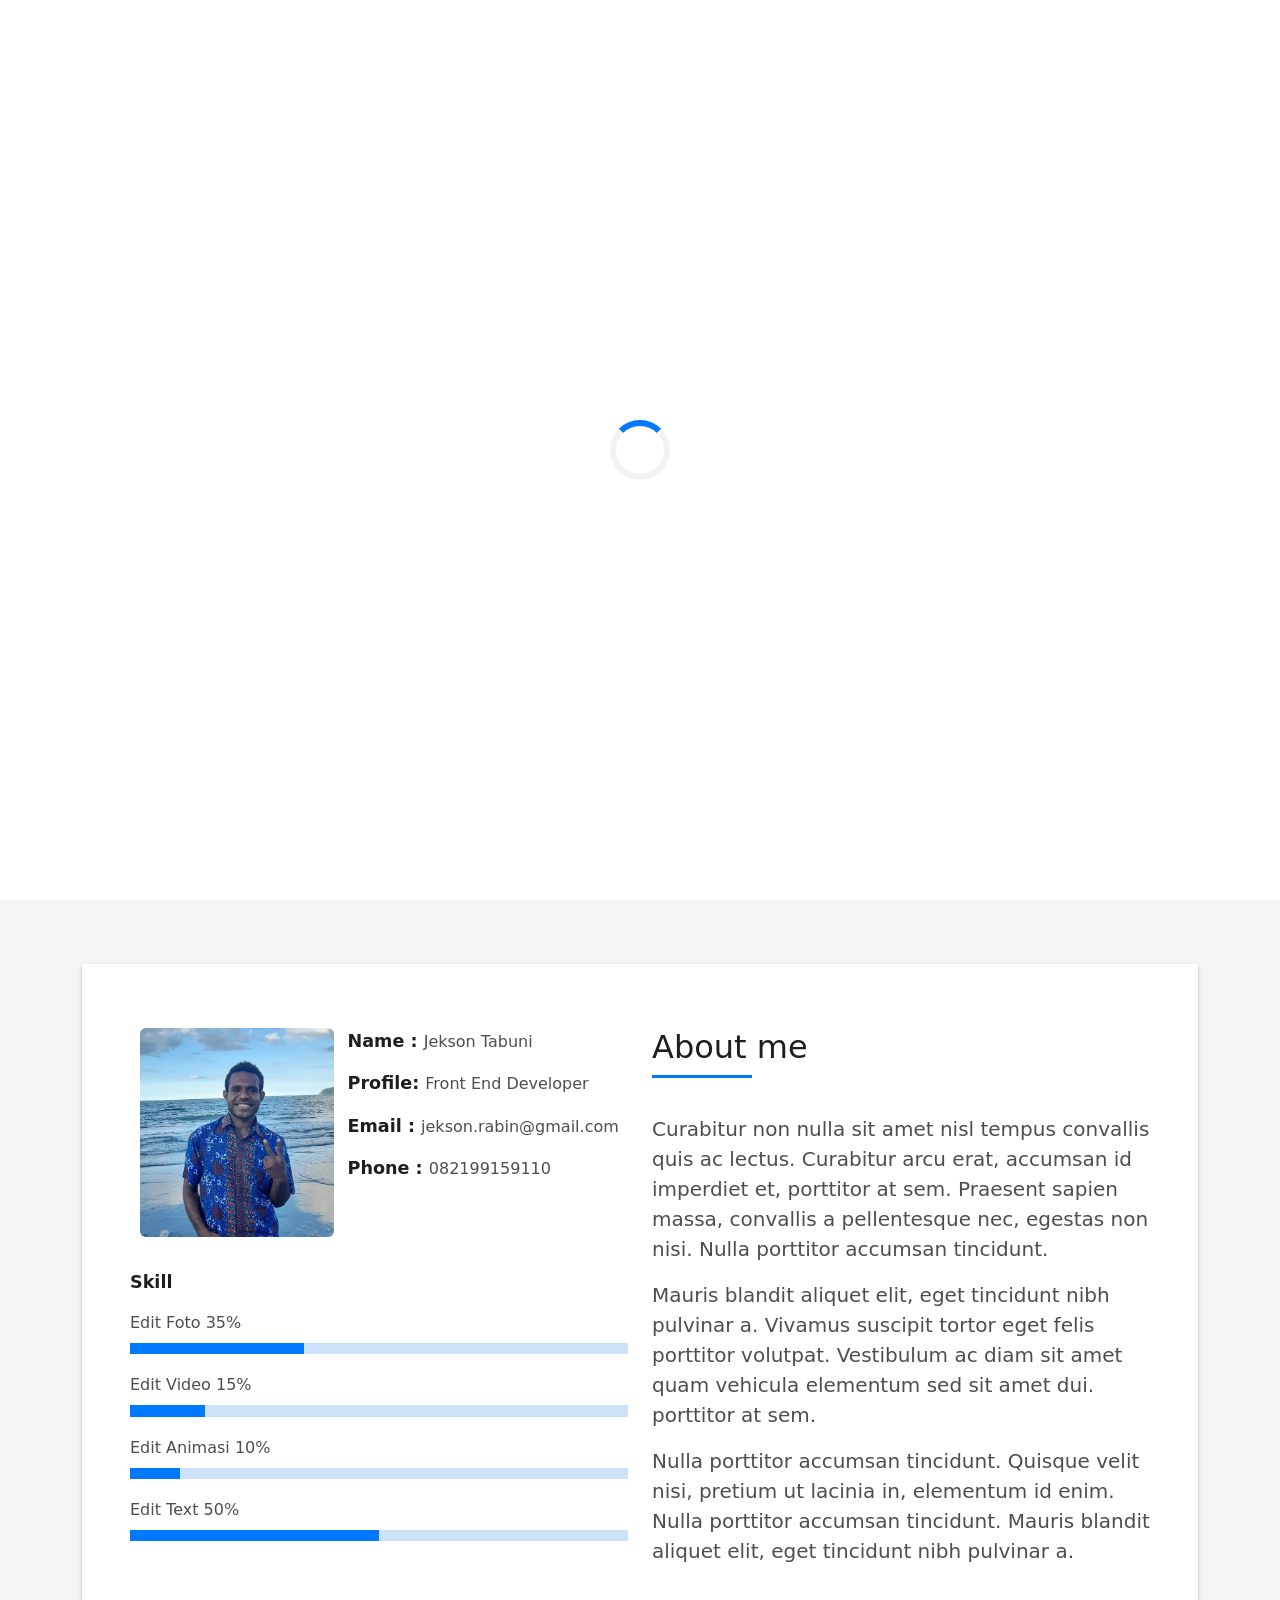
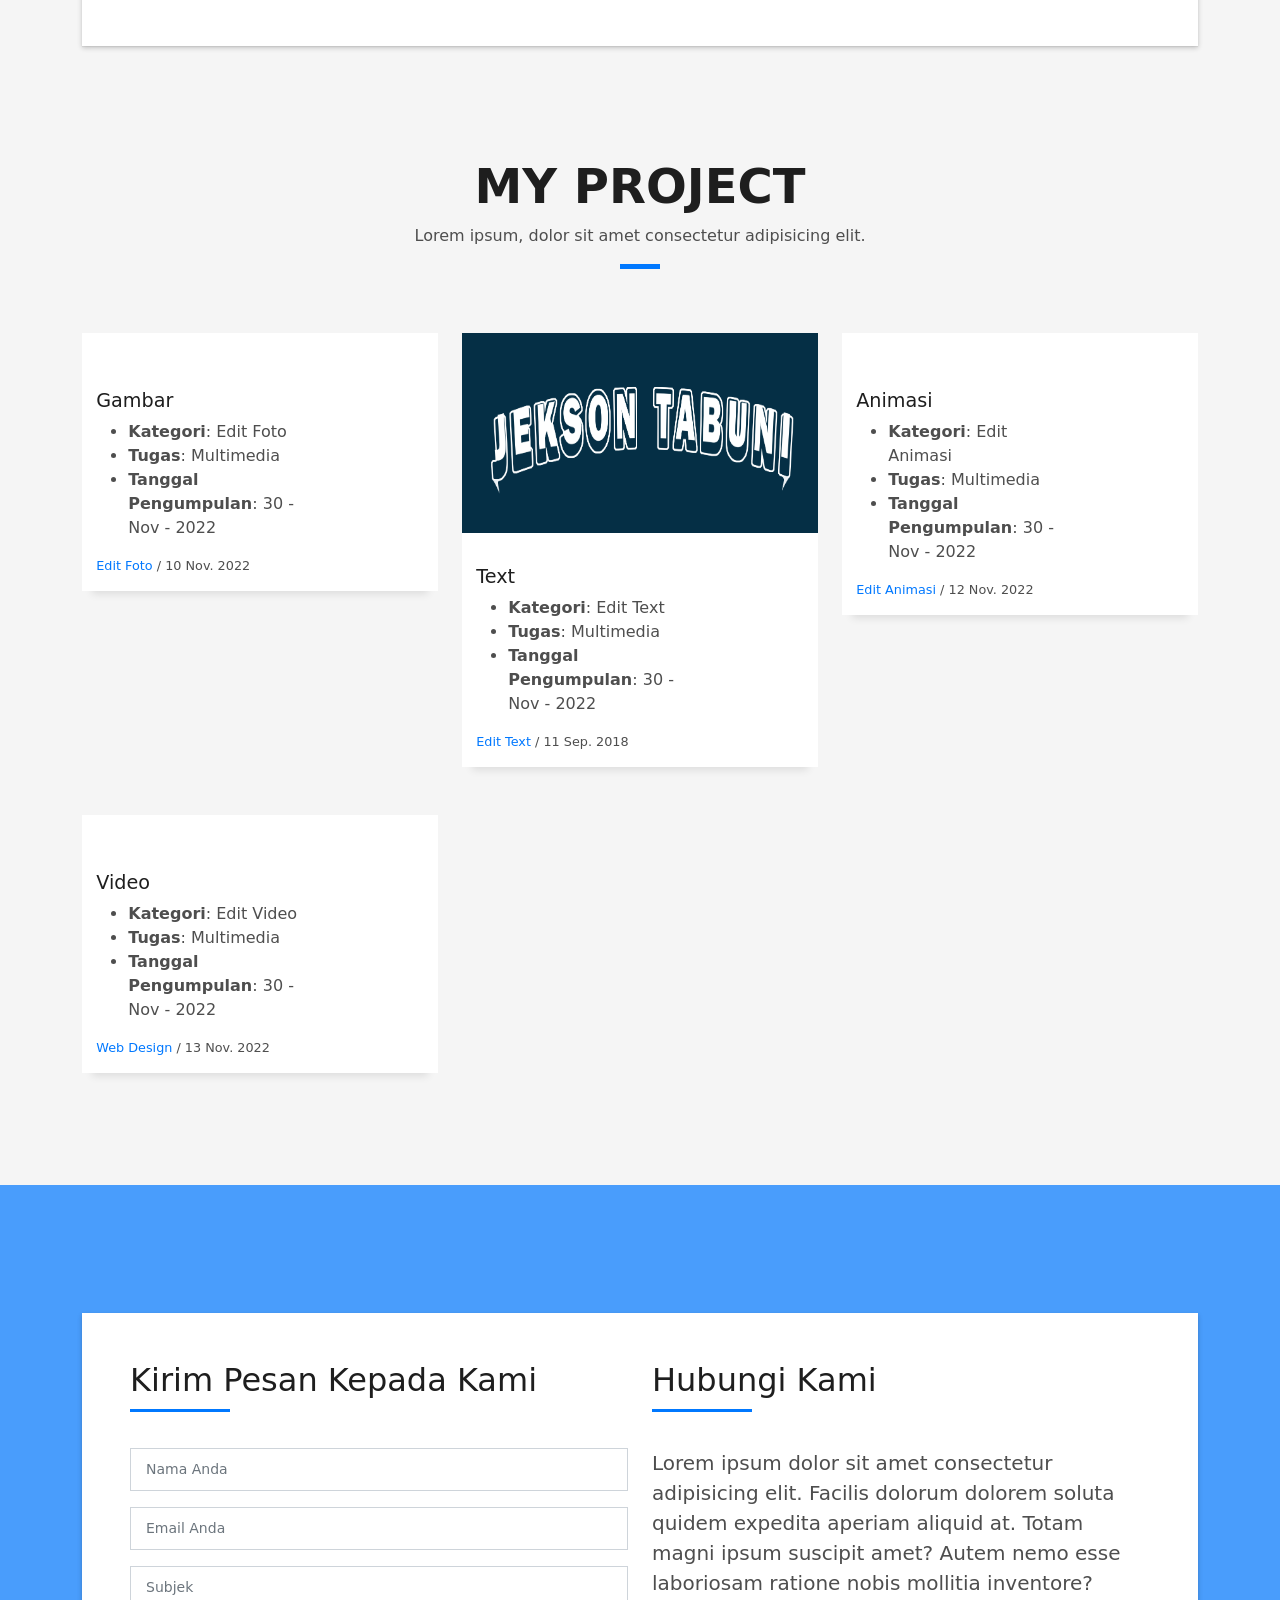
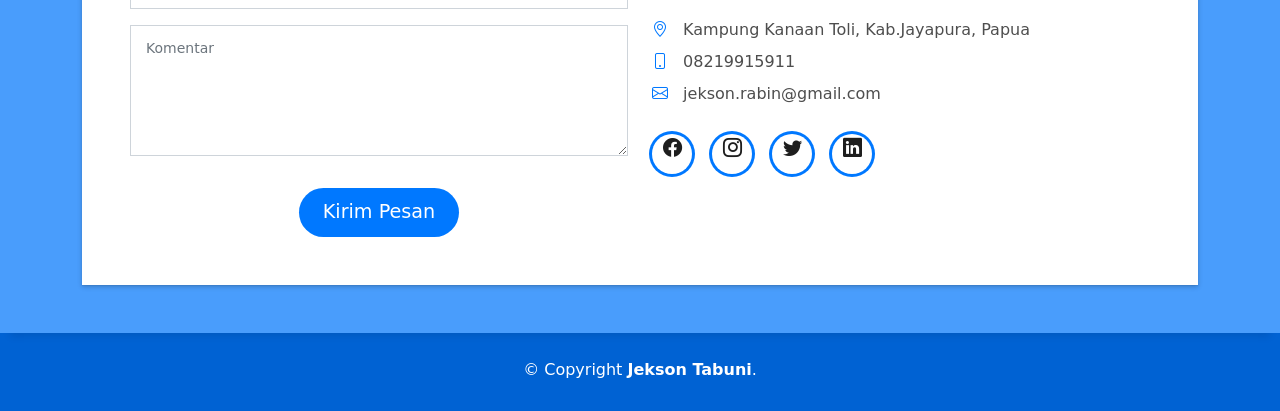
==== commit 84d95d6a: "Add files via upload" ====
--- a/index.html
+++ b/index.html
@@ -49,6 +49,8 @@
 
         </div>
     </header>
+    <!-- End Header -->
+
     <!-- ======= Hero Section ======= -->
     <div id="hero" class="hero route bg-image" style="background-image: url(assets/img/profil.jpg)">
         <div class="overlay-itro"></div>
@@ -56,19 +58,18 @@
             <div class="table-cell">
                 <div class="container">
                     <div class="row">
-                        <!-- <div class="grid text-center"> -->
-                        <div class="col">
-                            <h5 class="hero-title mb-4">I'm Jekson Tabuni</h5>
-                            <p class="hero-subtitle"><span class="typed" data-typed-items="Web Developer, USTJ Student, Informatics Engineering, Freelancer"></span></p>
-                        </div>
-                        <div class="col">
-                            <img src="assets/img/a.png" width="350px" height="350px" class="img-fluid" />
+                        <div class="grid text-center">
+                            <div class="col">
+                                <!--<p class="display-6 color-d">Hello, world!</p>-->
+                                <h1 class="hero-title mb-4">I'm Jekson Tabuni</h1>
+                                <p class="hero-subtitle"><span class="typed" data-typed-items="Web Developer, USTJ Student, Informatics Engineering, Freelancer"></span></p>
+                                <!-- <p class="pt-3"><a class="btn btn-primary btn js-scroll px-4" href="#about" role="button">Learn More</a></p> -->
+                            </div>
                         </div>
                     </div>
                 </div>
             </div>
         </div>
-    </div>
     </div>
     <!-- End Hero Section -->
 
@@ -160,264 +161,97 @@
                     </div>
                 </div>
                 <div class="row">
-
-                    <!-- Modul 1 -->
                     <div class="col-md-4">
                         <div class="work-box">
-                            <a href="assets/img/Modul1c.jpg" data-gallery="portfolioGallery" class="portfolio-lightbox">
+                            <a href="assets/img/foto.jpg" data-gallery="portfolioGallery" class="portfolio-lightbox">
                                 <div class="work-img">
-                                    <img src="assets/img/Modul1c.jpg" alt="" class="img-fluid" style="height: 200px;">
+                                    <img src="assets/img/foto.jpg" alt="" class="img-fluid" style="height: 200px;">
                                 </div>
                             </a>
                             <div class="work-content">
                                 <div class="row">
                                     <div class="col-sm-8">
-                                        <h2 class="w-title">Modul 1</h2>
+                                        <h2 class="w-title">Gambar</h2>
                                         <ul>
                                             <li><strong>Kategori</strong>: Edit Foto</li>
                                             <li><strong>Tugas</strong>: Multimedia</li>
                                             <li><strong>Tanggal Pengumpulan</strong>: 30 - Nov - 2022</li>
                                         </ul>
                                         <div class="w-more">
-                                            <span class="w-ctegory">Jekson Tabuni</span> / <span class="w-date">10 Nov. 2022</span>
-                                        </div>
-                                    </div>
-                                    <div class="col-sm-4">
-                                        <div class="w-like">
-                                            <a href="Modul1.html"> <span class="bi bi-plus-circle"></span></a>
-                                        </div>
-                                    </div>
-                                </div>
-                            </div>
-                        </div>
-                    </div>
-                    <!-- Modul 2 -->
+                                            <span class="w-ctegory">Edit Foto</span> / <span class="w-date">10 Nov. 2022</span>
+                                        </div>
+                                    </div>
+                                </div>
+                            </div>
+                        </div>
+                    </div>
                     <div class="col-md-4">
                         <div class="work-box">
-                            <a href="assets/img/2.1.gif" data-gallery="portfolioGallery" class="portfolio-lightbox">
+                            <a href="assets/img/text.jpg" data-gallery="portfolioGallery" class="portfolio-lightbox">
                                 <div class="work-img">
-                                    <img src="assets/img/2.1.gif" alt="" class="img-fluid" style="height: 200px;">
+                                    <img src="assets/img/text.jpg" alt="" class="img-fluid" style="height: 200px;">
                                 </div>
                             </a>
                             <div class="work-content">
                                 <div class="row">
                                     <div class="col-sm-8">
-                                        <h2 class="w-title">Modul 2</h2>
+                                        <h2 class="w-title">Text</h2>
                                         <ul>
-                                            <li><strong>Kategori</strong>: Animasi Flash</li>
+                                            <li><strong>Kategori</strong>: Edit Text</li>
                                             <li><strong>Tugas</strong>: Multimedia</li>
                                             <li><strong>Tanggal Pengumpulan</strong>: 30 - Nov - 2022</li>
                                         </ul>
                                         <div class="w-more">
-                                            <span class="w-ctegory">Jekson Tabuni</span> / <span class="w-date">11 nov. 2020</span>
-                                        </div>
-                                    </div>
-                                    <div class="col-sm-4">
-                                        <div class="w-like">
-                                            <a href="Modul2.html"> <span class="bi bi-plus-circle"></span></a>
-                                        </div>
-                                    </div>
-                                </div>
-                            </div>
-                        </div>
-                    </div>
-                    <!-- Modul 3 -->
+                                            <span class="w-ctegory">Edit Text</span> / <span class="w-date">11 Sep. 2018</span>
+                                        </div>
+                                    </div>
+                                </div>
+                            </div>
+                        </div>
+                    </div>
                     <div class="col-md-4">
                         <div class="work-box">
-                            <a href="assets/img/3.3.gif" data-gallery="portfolioGallery" class="portfolio-lightbox">
+                            <a href="assets/img/work-3.jpg" data-gallery="portfolioGallery" class="portfolio-lightbox">
                                 <div class="work-img">
-                                    <img src="assets/img/3.3.gif" alt="" class="img-fluid" style="height: 200px;">
+                                    <img src="assets/img/work-3.jpg" alt="" class="img-fluid" style="height: 200px;">
                                 </div>
                             </a>
                             <div class="work-content">
                                 <div class="row">
                                     <div class="col-sm-8">
-                                        <h2 class="w-title">Modul 3</h2>
+                                        <h2 class="w-title">Animasi</h2>
                                         <ul>
-                                            <li><strong>Kategori</strong>: Animasi Flash</li>
+                                            <li><strong>Kategori</strong>: Edit Animasi</li>
                                             <li><strong>Tugas</strong>: Multimedia</li>
                                             <li><strong>Tanggal Pengumpulan</strong>: 30 - Nov - 2022</li>
                                         </ul>
                                         <div class="w-more">
-                                            <span class="w-ctegory">Jekson Tabuni</span> / <span class="w-date">12 Nov. 2022</span>
-                                        </div>
-                                    </div>
-                                    <div class="col-sm-4">
-                                        <div class="w-like">
-                                            <a href="Modul3.html"> <span class="bi bi-plus-circle"></span></a>
-                                        </div>
-                                    </div>
-                                </div>
-                            </div>
-                        </div>
-                    </div>
-                    <!-- Modul 4 -->
+                                            <span class="w-ctegory">Edit Animasi</span> / <span class="w-date">12 Nov. 2022</span>
+                                        </div>
+                                    </div>
+                                </div>
+                            </div>
+                        </div>
+                    </div>
                     <div class="col-md-4">
                         <div class="work-box">
-                            <a href="assets/img/modul4.PNG" data-gallery="portfolioGallery" class="portfolio-lightbox">
+                            <a href="assets/img/Dokumentasi Sebagian Pembangunan Gedung Gereja Jemaat Eo-Antiokhia Sentani.mp4" data-gallery="portfolioGallery" class="portfolio-lightbox">
                                 <div class="work-img">
-                                    <img src="assets/img/modul4.PNG" alt="" class="img-fluid mx-auto d-block" style="height: 200px;">
+                                    <img src="assets/img/Dokumentasi Sebagian Pembangunan Gedung Gereja Jemaat Eo-Antiokhia Sentani.mp4" alt="" class="img-fluid" style="height: 200px;">
                                 </div>
                             </a>
                             <div class="work-content">
                                 <div class="row">
                                     <div class="col-sm-8">
-                                        <h2 class="w-title">Modul 4</h2>
+                                        <h2 class="w-title">Video</h2>
                                         <ul>
-                                            <li><strong>Kategori</strong>: Animasi Flash</li>
+                                            <li><strong>Kategori</strong>: Edit Video</li>
                                             <li><strong>Tugas</strong>: Multimedia</li>
                                             <li><strong>Tanggal Pengumpulan</strong>: 30 - Nov - 2022</li>
                                         </ul>
                                         <div class="w-more">
-                                            <span class="w-ctegory">Jekson Tabuni</span> / <span class="w-date">13 Nov. 2022</span>
-                                        </div>
-                                    </div>
-                                    <div class="col-sm-4">
-                                        <div class="w-like">
-                                            <a href="assets/tugas/Modul 4.rar"> <span class="bi bi-arrow-down-circle"></span></a>
-                                        </div>
-                                        <p class="text-end text-danger">Download</p>
-                                    </div>
-                                </div>
-                            </div>
-                        </div>
-                    </div>
-                    <!-- Modul 5 -->
-                    <div class="col-md-4">
-                        <div class="work-box">
-                            <video controls height="200px">
-                                <source src="assets/img/5.mp4"  type="video/webm" style="height: 200px;"/>
-                                Browsermu tidak mendukung tag ini, upgrade donk!
-                              </video>
-                            <div class="work-content">
-                                <div class="row">
-                                    <div class="col-sm-8">
-                                        <h2 class="w-title">Modul 5</h2>
-                                        <ul>
-                                            <li><strong>Kategori</strong>: Video Editing 1</li>
-                                            <li><strong>Tugas</strong>: Multimedia</li>
-                                            <li><strong>Tanggal Pengumpulan</strong>: 30 - Nov - 2022</li>
-                                        </ul>
-                                        <div class="w-more">
-                                            <span class="w-ctegory">Jekson Tabuni</span> / <span class="w-date">13 Nov. 2022</span>
-                                        </div>
-                                    </div>
-                                </div>
-                            </div>
-                        </div>
-                    </div>
-                    <!-- Modul 6 -->
-                    <div class="col-md-4">
-                        <div class="work-box">
-                            <video controls height="200px">
-                                <source src="assets/img/modul.mp4"  type="video/webm" style="height: 200px;"/>
-                                Browsermu tidak mendukung tag ini, upgrade donk!
-                              </video>
-                            <div class="work-content">
-                                <div class="row">
-                                    <div class="col-sm-8">
-                                        <h2 class="w-title">Modul 6</h2>
-                                        <ul>
-                                            <li><strong>Kategori</strong>: Video Editing 2</li>
-                                            <li><strong>Tugas</strong>: Multimedia</li>
-                                            <li><strong>Tanggal Pengumpulan</strong>: 30 - Nov - 2022</li>
-                                        </ul>
-                                        <div class="w-more">
-                                            <span class="w-ctegory">Jekson Tabuni</span> / <span class="w-date">13 Nov. 2022</span>
-                                        </div>
-                                    </div>
-                                </div>
-                            </div>
-                        </div>
-                    </div>
-                    <!-- Modul 7 -->
-                    <div class="col-md-4">
-                        <div class="work-box">
-                            <a href="assets/img/modul7.PNG" data-gallery="portfolioGallery" class="portfolio-lightbox">
-                                <div class="work-img">
-                                    <img src="assets/img/modul7.PNG" alt="" class="img-fluid mx-auto d-block" style="height: 200px;">
-                                </div>
-                            </a>
-                            <div class="work-content">
-                                <div class="row">
-                                    <div class="col-sm-8">
-                                        <h2 class="w-title">Modul 7</h2>
-                                        <ul>
-                                            <li><strong>Kategori</strong>: After Effect</li>
-                                            <li><strong>Tugas</strong>: Multimedia</li>
-                                            <li><strong>Tanggal Pengumpulan</strong>: 30 - Nov - 2022</li>
-                                        </ul>
-                                        <div class="w-more">
-                                            <span class="w-ctegory">Jekson Tabuni</span> / <span class="w-date">13 Nov. 2022</span>
-                                        </div>
-                                    </div>
-                                    <div class="col-sm-4">
-                                        <div class="w-like">
-                                            <a href="assets/tugas/Modul 7.rar"> <span class="bi bi-arrow-down-circle"></span></a>
-                                        </div>
-                                        <p class="text-end text-danger">Download</p>
-                                    </div>
-                                </div>
-                            </div>
-                        </div>
-                    </div>
-                    <!-- Modul 8 -->
-                    <div class="col-md-4">
-                        <div class="work-box">
-                            <a href="assets/img/modul9.png" data-gallery="portfolioGallery" class="portfolio-lightbox">
-                                <div class="work-img">
-                                    <img src="assets/img/modul9.png" alt="" class="img-fluid" style="height: 200px;">
-                                </div>
-                            </a>
-                            <div class="work-content">
-                                <div class="row">
-                                    <div class="col-sm-8">
-                                        <h2 class="w-title">Modul 8</h2>
-                                        <ul>
-                                            <li><strong>Kategori</strong>: Animasi 3D</li>
-                                            <li><strong>Tugas</strong>: Multimedia</li>
-                                            <li><strong>Tanggal Pengumpulan</strong>: 30 - Nov - 2022</li>
-                                        </ul>
-                                        <div class="w-more">
-                                            <span class="w-ctegory">Jekson Tabuni</span> / <span class="w-date">13 Nov. 2022</span>
-                                        </div>
-                                    </div>
-                                    <div class="col-sm-4">
-                                        <div class="w-like">
-                                            <a href="assets/tugas/Modul 8.rar"> <span class="bi bi-arrow-down-circle"></span></a>
-                                        </div>
-                                        <p class="text-end text-danger">Download</p>
-                                    </div>
-                                </div>
-                            </div>
-                        </div>
-                    </div>
-                    <!-- Modul 9 -->
-                    <div class="col-md-4">
-                        <div class="work-box">
-                            <a href="assets/img/modul99.png" data-gallery="portfolioGallery" class="portfolio-lightbox">
-                                <div class="work-img">
-                                    <img src="assets/img/modul99.png" alt="" class="img-fluid" style="height: 200px;">
-                                </div>
-                            </a>
-                            <div class="work-content">
-                                <div class="row">
-                                    <div class="col-sm-8">
-                                        <h2 class="w-title">Modul 9</h2>
-                                        <ul>
-                                            <li><strong>Kategori</strong>: Animasi 3D</li>
-                                            <li><strong>Tugas</strong>: Multimedia</li>
-                                            <li><strong>Tanggal Pengumpulan</strong>: 30 - Nov - 2022</li>
-                                        </ul>
-                                        <div class="w-more">
-                                            <span class="w-ctegory">Jekson Tabuni</span> / <span class="w-date">13 Nov. 2022</span>
-                                        </div>
-                                    </div>
-                                    <div class="col-sm-4">
-                                        <div class="w-like">
-                                            <a href="assets/tugas/Modul 9.rar"> <span class="bi bi-arrow-down-circle"></span></a>
-                                        </div>
-                                        <p class="text-end text-danger">Download</p>
+                                            <span class="w-ctegory">Web Design</span> / <span class="w-date">13 Nov. 2022</span>
+                                        </div>
                                     </div>
                                 </div>
                             </div>
